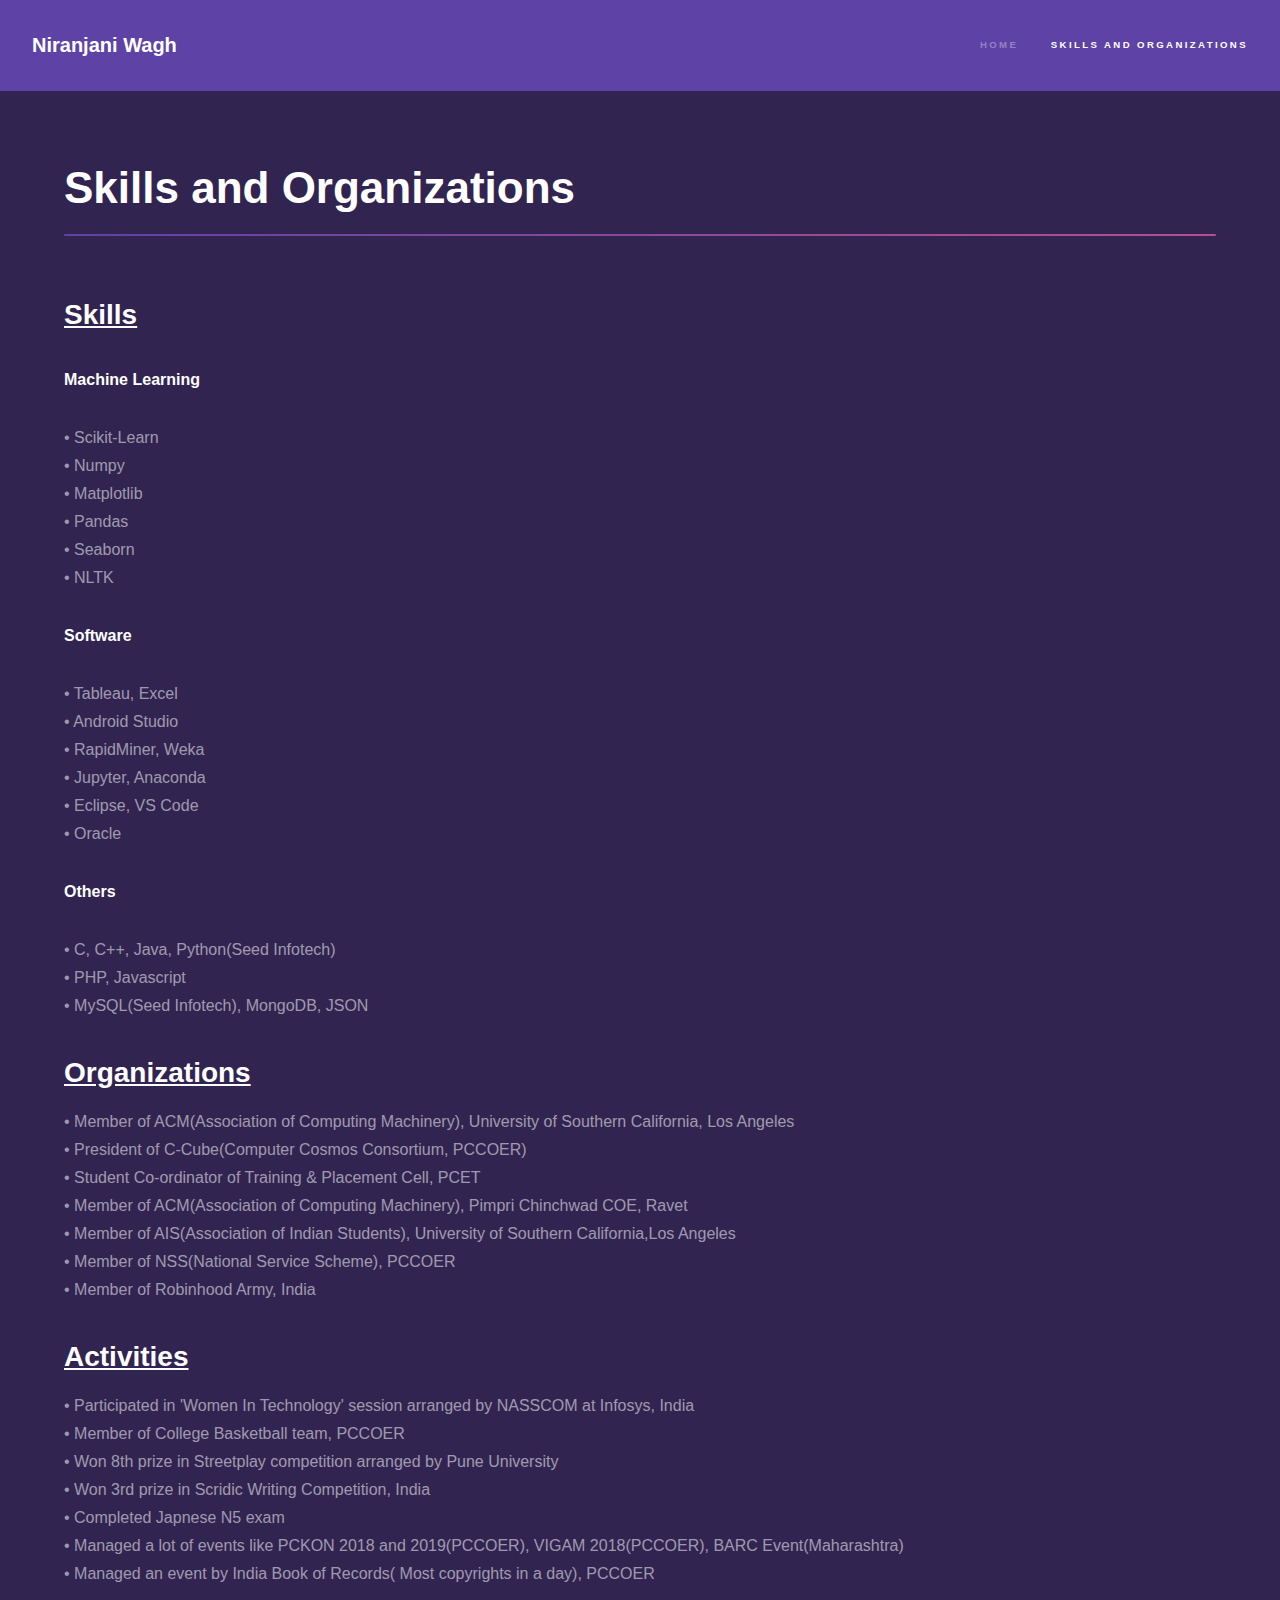
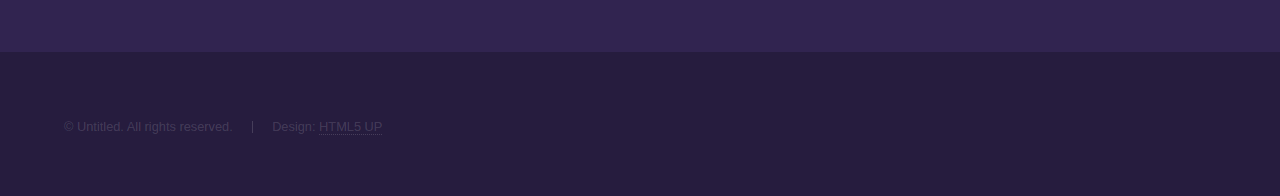
==== elements.html @ 636192ad "Add files via upload" ====
<!DOCTYPE HTML>
<!--
	Hyperspace by HTML5 UP
	html5up.net | @ajlkn
	Free for personal and commercial use under the CCA 3.0 license (html5up.net/license)
-->
<html>
	<head>
		<title>Elements - Hyperspace by HTML5 UP</title>
		<meta charset="utf-8" />
		<meta name="viewport" content="width=device-width, initial-scale=1, user-scalable=no" />
		<link rel="stylesheet" href="assets/css/main.css" />
		<noscript><link rel="stylesheet" href="assets/css/noscript.css" /></noscript>
	</head>
	<body class="is-preload">

		<!-- Header -->
			<header id="header">
				<a href="index.html" class="title">Niranjani Wagh</a>
				<nav>
					<ul>
						<li><a href="index.html">Home</a></li>
						<li><a href="elements.html"  class="active">Skills and Organizations</a></li>
					</ul>
				</nav>
			</header>

		<!-- Wrapper -->
		<div id="wrapper">

			<!-- Main -->
				<section id="main" class="wrapper">
					<div class="inner">
						<h1 class="major">Skills and Organizations</h1>
						<!-- <span class="image fit"><img src="images/DigitalNil.png" alt="" /></span> -->
						<h2><u>Skills</u></h2>
						<p><h4>Machine Learning</h4></p>
						<p>•	Scikit-Learn<br>
							•	Numpy<br>
							•	Matplotlib<br>
							•	Pandas<br>
							•	Seaborn<br>
							•	NLTK
							</p>
						<p><h4>Software</h4></p>
						<p>•	Tableau, Excel<br>
							•	Android Studio<br>
							•	RapidMiner, Weka<br>
							•	Jupyter, Anaconda<br>
							•	Eclipse, VS Code<br>
							•	Oracle
							</p>
						<p><h4>Others</h4></p>
						<p>•	C, C++, Java, Python(Seed Infotech)<br>
							•	PHP, Javascript<br>
							•	MySQL(Seed Infotech), MongoDB, JSON
							</p>
						<h2><u>Organizations</u></h2>
						<p>•	Member of ACM(Association of Computing Machinery), University of Southern California, Los Angeles<br>
							•	President of C-Cube(Computer Cosmos Consortium, PCCOER)<br>
							•	Student Co-ordinator of Training & Placement Cell, PCET<br>
							•	Member of ACM(Association of Computing Machinery), Pimpri Chinchwad COE, Ravet<br>
							•	Member of AIS(Association of Indian Students), University of Southern California,Los Angeles<br>
							•	Member of NSS(National Service Scheme), PCCOER<br>
							•	Member of Robinhood Army, India

						</p>
						<h2><u>Activities</u></h2>
						<p>•	Participated in 'Women In Technology' session arranged by NASSCOM at Infosys, India<br>
							•	Member of College Basketball team, PCCOER<br>
							•	Won 8th prize in Streetplay competition arranged by Pune University<br>
							•	Won 3rd prize in Scridic Writing Competition, India<br>
							•	Completed Japnese N5 exam<br>
							•	Managed a lot of events like PCKON 2018 and 2019(PCCOER), VIGAM 2018(PCCOER), BARC Event(Maharashtra)<br>
							•	Managed an event by India Book of Records( Most copyrights in a day), PCCOER
						</p>

					</div>
				</section>

		</div>

	<!-- Footer -->
		<footer id="footer" class="wrapper alt">
			<div class="inner">
				<ul class="menu">
					<li>&copy; Untitled. All rights reserved.</li><li>Design: <a href="http://html5up.net">HTML5 UP</a></li>
				</ul>
			</div>
		</footer>

	<!-- Scripts -->
		<script src="assets/js/jquery.min.js"></script>
		<script src="assets/js/jquery.scrollex.min.js"></script>
		<script src="assets/js/jquery.scrolly.min.js"></script>
		<script src="assets/js/browser.min.js"></script>
		<script src="assets/js/breakpoints.min.js"></script>
		<script src="assets/js/util.js"></script>
		<script src="assets/js/main.js"></script>

</body>
</html>
---- assets/css/main.css ----
@import url(fontawesome-all.min.css);

/*
	Hyperspace by HTML5 UP
	html5up.net | @ajlkn
	Free for personal and commercial use under the CCA 3.0 license (html5up.net/license)
*/

html, body, div, span, applet, object,
iframe, h1, h2, h3, h4, h5, h6, p, blockquote,
pre, a, abbr, acronym, address, big, cite,
code, del, dfn, em, img, ins, kbd, q, s, samp,
small, strike, strong, sub, sup, tt, var, b,
u, i, center, dl, dt, dd, ol, ul, li, fieldset,
form, label, legend, table, caption, tbody,
tfoot, thead, tr, th, td, article, aside,
canvas, details, embed, figure, figcaption,
footer, header, hgroup, menu, nav, output, ruby,
section, summary, time, mark, audio, video {
	margin: 0;
	padding: 0;
	border: 0;
	font-size: 100%;
	font: inherit;
	vertical-align: baseline;}

article, aside, details, figcaption, figure,
footer, header, hgroup, menu, nav, section {
	display: block;}

body {
	line-height: 1;
}

ol, ul {
	list-style: none;
}

blockquote, q {
	quotes: none;
}

	blockquote:before, blockquote:after, q:before, q:after {
		content: '';
		content: none;
	}

table {
	border-collapse: collapse;
	border-spacing: 0;
}

body {
	-webkit-text-size-adjust: none;
}

mark {
	background-color: transparent;
	color: inherit;
}

input::-moz-focus-inner {
	border: 0;
	padding: 0;
}

input, select, textarea {
	-moz-appearance: none;
	-webkit-appearance: none;
	-ms-appearance: none;
	appearance: none;
}

/* Basic */

	@-ms-viewport {
		width: device-width;
	}

	body {
		-ms-overflow-style: scrollbar;
	}

	@media screen and (max-width: 480px) {

		html, body {
			min-width: 320px;
		}

	}

	html {
		box-sizing: border-box;
	}

	*, *:before, *:after {
		box-sizing: inherit;
	}

	body {
		background: #312450;
	}

		body.is-preload *, body.is-preload *:before, body.is-preload *:after {
			-moz-animation: none !important;
			-webkit-animation: none !important;
			-ms-animation: none !important;
			animation: none !important;
			-moz-transition: none !important;
			-webkit-transition: none !important;
			-ms-transition: none !important;
			transition: none !important;
		}

/* Type */

	body, input, select, textarea {
		color: rgba(255, 255, 255, 0.55);
		font-family: Arial, Helvetica, sans-serif;
		font-size: 16.5pt;
		font-weight: normal;
		line-height: 1.75;
	}

		@media screen and (max-width: 1680px) {

			body, input, select, textarea {
				font-size: 13pt;
			}

		}

		@media screen and (max-width: 1280px) {

			body, input, select, textarea {
				font-size: 12pt;
			}

		}

		@media screen and (max-width: 360px) {

			body, input, select, textarea {
				font-size: 11pt;
			}

		}

	a {
		-moz-transition: color 0.2s ease, border-bottom-color 0.2s ease;
		-webkit-transition: color 0.2s ease, border-bottom-color 0.2s ease;
		-ms-transition: color 0.2s ease, border-bottom-color 0.2s ease;
		transition: color 0.2s ease, border-bottom-color 0.2s ease;
		border-bottom: dotted 1px rgba(255, 255, 255, 0.35);
		color: inherit;
		text-decoration: none;
	}

		a:hover {
			border-bottom-color: transparent;
			color: #ffffff;
		}

	strong, b {
		color: #ffffff;
		font-weight: bold;
	}

	em, i {
		font-style: italic;
	}

	p {
		margin: 0 0 2em 0;
	}

	h1, h2, h3, h4, h5, h6 {
		color: #ffffff;
		font-weight: bold;
		line-height: 1.5;
		margin: 0 0 0.5em 0;
	}

		h1 a, h2 a, h3 a, h4 a, h5 a, h6 a {
			color: inherit;
			text-decoration: none;
		}

	h1 {
		font-size: 2.75em;
	}

		h1.major {
			margin: 0 0 1.3em 0;
			position: relative;
			padding-bottom: 0.35em;
		}

			h1.major:after {
				background-image: -moz-linear-gradient(to right, #5e42a6, #b74e91);
				background-image: -webkit-linear-gradient(to right, #5e42a6, #b74e91);
				background-image: -ms-linear-gradient(to right, #5e42a6, #b74e91);
				background-image: linear-gradient(to right, #5e42a6, #b74e91);
				-moz-transition: max-width 0.2s ease;
				-webkit-transition: max-width 0.2s ease;
				-ms-transition: max-width 0.2s ease;
				transition: max-width 0.2s ease;
				border-radius: 0.2em;
				bottom: 0;
				content: '';
				height: 0.05em;
				position: absolute;
				right: 0;
				width: 100%;
			}

	h2 {
		font-size: 1.75em;
	}

	h3 {
		font-size: 1.1em;
	}

	h4 {
		font-size: 1em;
	}

	h5 {
		font-size: 0.8em;
	}

	h6 {
		font-size: 0.6em;
	}

	@media screen and (max-width: 736px) {

		h1 {
			font-size: 2em;
		}

		h2 {
			font-size: 1.25em;
		}

		h3 {
			font-size: 1em;
		}

		h4 {
			font-size: 0.8em;
		}

		h5 {
			font-size: 0.6em;
		}

		h6 {
			font-size: 0.6em;
		}

	}

	sub {
		font-size: 0.8em;
		position: relative;
		top: 0.5em;
	}

	sup {
		font-size: 0.8em;
		position: relative;
		top: -0.5em;
	}

	blockquote {
		border-left: solid 4px rgba(255, 255, 255, 0.15);
		font-style: italic;
		margin: 0 0 2em 0;
		padding: 0.5em 0 0.5em 2em;
	}

	code {
		background: rgba(255, 255, 255, 0.05);
		border-radius: 0.25em;
		border: solid 1px rgba(255, 255, 255, 0.15);
		font-family: "Courier New", monospace;
		font-size: 0.9em;
		margin: 0 0.25em;
		padding: 0.25em 0.65em;
	}

	pre {
		-webkit-overflow-scrolling: touch;
		font-family: "Courier New", monospace;
		font-size: 0.9em;
		margin: 0 0 2em 0;
	}

		pre code {
			display: block;
			line-height: 1.75em;
			padding: 1em 1.5em;
			overflow-x: auto;
		}

	hr {
		border: 0;
		border-bottom: solid 1px rgba(255, 255, 255, 0.15);
		margin: 2em 0;
	}

		hr.major {
			margin: 3em 0;
		}

	.align-left {
		text-align: left;
	}

	.align-center {
		text-align: center;
	}

	.align-right {
		text-align: right;
	}

/* Row */

	.row {
		display: flex;
		flex-wrap: wrap;
		box-sizing: border-box;
		align-items: stretch;
	}

		.row > * {
			box-sizing: border-box;
		}

		.row.gtr-uniform > * > :last-child {
			margin-bottom: 0;
		}

		.row.aln-left {
			justify-content: flex-start;
		}

		.row.aln-center {
			justify-content: center;
		}

		.row.aln-right {
			justify-content: flex-end;
		}

		.row.aln-top {
			align-items: flex-start;
		}

		.row.aln-middle {
			align-items: center;
		}

		.row.aln-bottom {
			align-items: flex-end;
		}

		.row > .imp {
			order: -1;
		}

		.row > .col-1 {
			width: 8.33333%;
		}

		.row > .off-1 {
			margin-left: 8.33333%;
		}

		.row > .col-2 {
			width: 16.66667%;
		}

		.row > .off-2 {
			margin-left: 16.66667%;
		}

		.row > .col-3 {
			width: 25%;
		}

		.row > .off-3 {
			margin-left: 25%;
		}

		.row > .col-4 {
			width: 33.33333%;
		}

		.row > .off-4 {
			margin-left: 33.33333%;
		}

		.row > .col-5 {
			width: 41.66667%;
		}

		.row > .off-5 {
			margin-left: 41.66667%;
		}

		.row > .col-6 {
			width: 50%;
		}

		.row > .off-6 {
			margin-left: 50%;
		}

		.row > .col-7 {
			width: 58.33333%;
		}

		.row > .off-7 {
			margin-left: 58.33333%;
		}

		.row > .col-8 {
			width: 66.66667%;
		}

		.row > .off-8 {
			margin-left: 66.66667%;
		}

		.row > .col-9 {
			width: 75%;
		}

		.row > .off-9 {
			margin-left: 75%;
		}

		.row > .col-10 {
			width: 83.33333%;
		}

		.row > .off-10 {
			margin-left: 83.33333%;
		}

		.row > .col-11 {
			width: 91.66667%;
		}

		.row > .off-11 {
			margin-left: 91.66667%;
		}

		.row > .col-12 {
			width: 100%;
		}

		.row > .off-12 {
			margin-left: 100%;
		}

		.row.gtr-0 {
			margin-top: 0;
			margin-left: 0em;
		}

			.row.gtr-0 > * {
				padding: 0 0 0 0em;
			}

			.row.gtr-0.gtr-uniform {
				margin-top: 0em;
			}

				.row.gtr-0.gtr-uniform > * {
					padding-top: 0em;
				}

		.row.gtr-25 {
			margin-top: 0;
			margin-left: -0.375em;
		}

			.row.gtr-25 > * {
				padding: 0 0 0 0.375em;
			}

			.row.gtr-25.gtr-uniform {
				margin-top: -0.375em;
			}

				.row.gtr-25.gtr-uniform > * {
					padding-top: 0.375em;
				}

		.row.gtr-50 {
			margin-top: 0;
			margin-left: -0.75em;
		}

			.row.gtr-50 > * {
				padding: 0 0 0 0.75em;
			}

			.row.gtr-50.gtr-uniform {
				margin-top: -0.75em;
			}

				.row.gtr-50.gtr-uniform > * {
					padding-top: 0.75em;
				}

		.row {
			margin-top: 0;
			margin-left: -1.5em;
		}

			.row > * {
				padding: 0 0 0 1.5em;
			}

			.row.gtr-uniform {
				margin-top: -1.5em;
			}

				.row.gtr-uniform > * {
					padding-top: 1.5em;
				}

		.row.gtr-150 {
			margin-top: 0;
			margin-left: -2.25em;
		}

			.row.gtr-150 > * {
				padding: 0 0 0 2.25em;
			}

			.row.gtr-150.gtr-uniform {
				margin-top: -2.25em;
			}

				.row.gtr-150.gtr-uniform > * {
					padding-top: 2.25em;
				}

		.row.gtr-200 {
			margin-top: 0;
			margin-left: -3em;
		}

			.row.gtr-200 > * {
				padding: 0 0 0 3em;
			}

			.row.gtr-200.gtr-uniform {
				margin-top: -3em;
			}

				.row.gtr-200.gtr-uniform > * {
					padding-top: 3em;
				}

		@media screen and (max-width: 1680px) {

			.row {
				display: flex;
				flex-wrap: wrap;
				box-sizing: border-box;
				align-items: stretch;
			}

				.row > * {
					box-sizing: border-box;
				}

				.row.gtr-uniform > * > :last-child {
					margin-bottom: 0;
				}

				.row.aln-left {
					justify-content: flex-start;
				}

				.row.aln-center {
					justify-content: center;
				}

				.row.aln-right {
					justify-content: flex-end;
				}

				.row.aln-top {
					align-items: flex-start;
				}

				.row.aln-middle {
					align-items: center;
				}

				.row.aln-bottom {
					align-items: flex-end;
				}

				.row > .imp-xlarge {
					order: -1;
				}

				.row > .col-1-xlarge {
					width: 8.33333%;
				}

				.row > .off-1-xlarge {
					margin-left: 8.33333%;
				}

				.row > .col-2-xlarge {
					width: 16.66667%;
				}

				.row > .off-2-xlarge {
					margin-left: 16.66667%;
				}

				.row > .col-3-xlarge {
					width: 25%;
				}

				.row > .off-3-xlarge {
					margin-left: 25%;
				}

				.row > .col-4-xlarge {
					width: 33.33333%;
				}

				.row > .off-4-xlarge {
					margin-left: 33.33333%;
				}

				.row > .col-5-xlarge {
					width: 41.66667%;
				}

				.row > .off-5-xlarge {
					margin-left: 41.66667%;
				}

				.row > .col-6-xlarge {
					width: 50%;
				}

				.row > .off-6-xlarge {
					margin-left: 50%;
				}

				.row > .col-7-xlarge {
					width: 58.33333%;
				}

				.row > .off-7-xlarge {
					margin-left: 58.33333%;
				}

				.row > .col-8-xlarge {
					width: 66.66667%;
				}

				.row > .off-8-xlarge {
					margin-left: 66.66667%;
				}

				.row > .col-9-xlarge {
					width: 75%;
				}

				.row > .off-9-xlarge {
					margin-left: 75%;
				}

				.row > .col-10-xlarge {
					width: 83.33333%;
				}

				.row > .off-10-xlarge {
					margin-left: 83.33333%;
				}

				.row > .col-11-xlarge {
					width: 91.66667%;
				}

				.row > .off-11-xlarge {
					margin-left: 91.66667%;
				}

				.row > .col-12-xlarge {
					width: 100%;
				}

				.row > .off-12-xlarge {
					margin-left: 100%;
				}

				.row.gtr-0 {
					margin-top: 0;
					margin-left: 0em;
				}

					.row.gtr-0 > * {
						padding: 0 0 0 0em;
					}

					.row.gtr-0.gtr-uniform {
						margin-top: 0em;
					}

						.row.gtr-0.gtr-uniform > * {
							padding-top: 0em;
						}

				.row.gtr-25 {
					margin-top: 0;
					margin-left: -0.375em;
				}

					.row.gtr-25 > * {
						padding: 0 0 0 0.375em;
					}

					.row.gtr-25.gtr-uniform {
						margin-top: -0.375em;
					}

						.row.gtr-25.gtr-uniform > * {
							padding-top: 0.375em;
						}

				.row.gtr-50 {
					margin-top: 0;
					margin-left: -0.75em;
				}

					.row.gtr-50 > * {
						padding: 0 0 0 0.75em;
					}

					.row.gtr-50.gtr-uniform {
						margin-top: -0.75em;
					}

						.row.gtr-50.gtr-uniform > * {
							padding-top: 0.75em;
						}

				.row {
					margin-top: 0;
					margin-left: -1.5em;
				}

					.row > * {
						padding: 0 0 0 1.5em;
					}

					.row.gtr-uniform {
						margin-top: -1.5em;
					}

						.row.gtr-uniform > * {
							padding-top: 1.5em;
						}

				.row.gtr-150 {
					margin-top: 0;
					margin-left: -2.25em;
				}

					.row.gtr-150 > * {
						padding: 0 0 0 2.25em;
					}

					.row.gtr-150.gtr-uniform {
						margin-top: -2.25em;
					}

						.row.gtr-150.gtr-uniform > * {
							padding-top: 2.25em;
						}

				.row.gtr-200 {
					margin-top: 0;
					margin-left: -3em;
				}

					.row.gtr-200 > * {
						padding: 0 0 0 3em;
					}

					.row.gtr-200.gtr-uniform {
						margin-top: -3em;
					}

						.row.gtr-200.gtr-uniform > * {
							padding-top: 3em;
						}

		}

		@media screen and (max-width: 1280px) {

			.row {
				display: flex;
				flex-wrap: wrap;
				box-sizing: border-box;
				align-items: stretch;
			}

				.row > * {
					box-sizing: border-box;
				}

				.row.gtr-uniform > * > :last-child {
					margin-bottom: 0;
				}

				.row.aln-left {
					justify-content: flex-start;
				}

				.row.aln-center {
					justify-content: center;
				}

				.row.aln-right {
					justify-content: flex-end;
				}

				.row.aln-top {
					align-items: flex-start;
				}

				.row.aln-middle {
					align-items: center;
				}

				.row.aln-bottom {
					align-items: flex-end;
				}

				.row > .imp-large {
					order: -1;
				}

				.row > .col-1-large {
					width: 8.33333%;
				}

				.row > .off-1-large {
					margin-left: 8.33333%;
				}

				.row > .col-2-large {
					width: 16.66667%;
				}

				.row > .off-2-large {
					margin-left: 16.66667%;
				}

				.row > .col-3-large {
					width: 25%;
				}

				.row > .off-3-large {
					margin-left: 25%;
				}

				.row > .col-4-large {
					width: 33.33333%;
				}

				.row > .off-4-large {
					margin-left: 33.33333%;
				}

				.row > .col-5-large {
					width: 41.66667%;
				}

				.row > .off-5-large {
					margin-left: 41.66667%;
				}

				.row > .col-6-large {
					width: 50%;
				}

				.row > .off-6-large {
					margin-left: 50%;
				}

				.row > .col-7-large {
					width: 58.33333%;
				}

				.row > .off-7-large {
					margin-left: 58.33333%;
				}

				.row > .col-8-large {
					width: 66.66667%;
				}

				.row > .off-8-large {
					margin-left: 66.66667%;
				}

				.row > .col-9-large {
					width: 75%;
				}

				.row > .off-9-large {
					margin-left: 75%;
				}

				.row > .col-10-large {
					width: 83.33333%;
				}

				.row > .off-10-large {
					margin-left: 83.33333%;
				}

				.row > .col-11-large {
					width: 91.66667%;
				}

				.row > .off-11-large {
					margin-left: 91.66667%;
				}

				.row > .col-12-large {
					width: 100%;
				}

				.row > .off-12-large {
					margin-left: 100%;
				}

				.row.gtr-0 {
					margin-top: 0;
					margin-left: 0em;
				}

					.row.gtr-0 > * {
						padding: 0 0 0 0em;
					}

					.row.gtr-0.gtr-uniform {
						margin-top: 0em;
					}

						.row.gtr-0.gtr-uniform > * {
							padding-top: 0em;
						}

				.row.gtr-25 {
					margin-top: 0;
					margin-left: -0.375em;
				}

					.row.gtr-25 > * {
						padding: 0 0 0 0.375em;
					}

					.row.gtr-25.gtr-uniform {
						margin-top: -0.375em;
					}

						.row.gtr-25.gtr-uniform > * {
							padding-top: 0.375em;
						}

				.row.gtr-50 {
					margin-top: 0;
					margin-left: -0.75em;
				}

					.row.gtr-50 > * {
						padding: 0 0 0 0.75em;
					}

					.row.gtr-50.gtr-uniform {
						margin-top: -0.75em;
					}

						.row.gtr-50.gtr-uniform > * {
							padding-top: 0.75em;
						}

				.row {
					margin-top: 0;
					margin-left: -1.5em;
				}

					.row > * {
						padding: 0 0 0 1.5em;
					}

					.row.gtr-uniform {
						margin-top: -1.5em;
					}

						.row.gtr-uniform > * {
							padding-top: 1.5em;
						}

				.row.gtr-150 {
					margin-top: 0;
					margin-left: -2.25em;
				}

					.row.gtr-150 > * {
						padding: 0 0 0 2.25em;
					}

					.row.gtr-150.gtr-uniform {
						margin-top: -2.25em;
					}

						.row.gtr-150.gtr-uniform > * {
							padding-top: 2.25em;
						}

				.row.gtr-200 {
					margin-top: 0;
					margin-left: -3em;
				}

					.row.gtr-200 > * {
						padding: 0 0 0 3em;
					}

					.row.gtr-200.gtr-uniform {
						margin-top: -3em;
					}

						.row.gtr-200.gtr-uniform > * {
							padding-top: 3em;
						}

		}

		@media screen and (max-width: 980px) {

			.row {
				display: flex;
				flex-wrap: wrap;
				box-sizing: border-box;
				align-items: stretch;
			}

				.row > * {
					box-sizing: border-box;
				}

				.row.gtr-uniform > * > :last-child {
					margin-bottom: 0;
				}

				.row.aln-left {
					justify-content: flex-start;
				}

				.row.aln-center {
					justify-content: center;
				}

				.row.aln-right {
					justify-content: flex-end;
				}

				.row.aln-top {
					align-items: flex-start;
				}

				.row.aln-middle {
					align-items: center;
				}

				.row.aln-bottom {
					align-items: flex-end;
				}

				.row > .imp-medium {
					order: -1;
				}

				.row > .col-1-medium {
					width: 8.33333%;
				}

				.row > .off-1-medium {
					margin-left: 8.33333%;
				}

				.row > .col-2-medium {
					width: 16.66667%;
				}

				.row > .off-2-medium {
					margin-left: 16.66667%;
				}

				.row > .col-3-medium {
					width: 25%;
				}

				.row > .off-3-medium {
					margin-left: 25%;
				}

				.row > .col-4-medium {
					width: 33.33333%;
				}

				.row > .off-4-medium {
					margin-left: 33.33333%;
				}

				.row > .col-5-medium {
					width: 41.66667%;
				}

				.row > .off-5-medium {
					margin-left: 41.66667%;
				}

				.row > .col-6-medium {
					width: 50%;
				}

				.row > .off-6-medium {
					margin-left: 50%;
				}

				.row > .col-7-medium {
					width: 58.33333%;
				}

				.row > .off-7-medium {
					margin-left: 58.33333%;
				}

				.row > .col-8-medium {
					width: 66.66667%;
				}

				.row > .off-8-medium {
					margin-left: 66.66667%;
				}

				.row > .col-9-medium {
					width: 75%;
				}

				.row > .off-9-medium {
					margin-left: 75%;
				}

				.row > .col-10-medium {
					width: 83.33333%;
				}

				.row > .off-10-medium {
					margin-left: 83.33333%;
				}

				.row > .col-11-medium {
					width: 91.66667%;
				}

				.row > .off-11-medium {
					margin-left: 91.66667%;
				}

				.row > .col-12-medium {
					width: 100%;
				}

				.row > .off-12-medium {
					margin-left: 100%;
				}

				.row.gtr-0 {
					margin-top: 0;
					margin-left: 0em;
				}

					.row.gtr-0 > * {
						padding: 0 0 0 0em;
					}

					.row.gtr-0.gtr-uniform {
						margin-top: 0em;
					}

						.row.gtr-0.gtr-uniform > * {
							padding-top: 0em;
						}

				.row.gtr-25 {
					margin-top: 0;
					margin-left: -0.375em;
				}

					.row.gtr-25 > * {
						padding: 0 0 0 0.375em;
					}

					.row.gtr-25.gtr-uniform {
						margin-top: -0.375em;
					}

						.row.gtr-25.gtr-uniform > * {
							padding-top: 0.375em;
						}

				.row.gtr-50 {
					margin-top: 0;
					margin-left: -0.75em;
				}

					.row.gtr-50 > * {
						padding: 0 0 0 0.75em;
					}

					.row.gtr-50.gtr-uniform {
						margin-top: -0.75em;
					}

						.row.gtr-50.gtr-uniform > * {
							padding-top: 0.75em;
						}

				.row {
					margin-top: 0;
					margin-left: -1.5em;
				}

					.row > * {
						padding: 0 0 0 1.5em;
					}

					.row.gtr-uniform {
						margin-top: -1.5em;
					}

						.row.gtr-uniform > * {
							padding-top: 1.5em;
						}

				.row.gtr-150 {
					margin-top: 0;
					margin-left: -2.25em;
				}

					.row.gtr-150 > * {
						padding: 0 0 0 2.25em;
					}

					.row.gtr-150.gtr-uniform {
						margin-top: -2.25em;
					}

						.row.gtr-150.gtr-uniform > * {
							padding-top: 2.25em;
						}

				.row.gtr-200 {
					margin-top: 0;
					margin-left: -3em;
				}

					.row.gtr-200 > * {
						padding: 0 0 0 3em;
					}

					.row.gtr-200.gtr-uniform {
						margin-top: -3em;
					}

						.row.gtr-200.gtr-uniform > * {
							padding-top: 3em;
						}

		}

		@media screen and (max-width: 736px) {

			.row {
				display: flex;
				flex-wrap: wrap;
				box-sizing: border-box;
				align-items: stretch;
			}

				.row > * {
					box-sizing: border-box;
				}

				.row.gtr-uniform > * > :last-child {
					margin-bottom: 0;
				}

				.row.aln-left {
					justify-content: flex-start;
				}

				.row.aln-center {
					justify-content: center;
				}

				.row.aln-right {
					justify-content: flex-end;
				}

				.row.aln-top {
					align-items: flex-start;
				}

				.row.aln-middle {
					align-items: center;
				}

				.row.aln-bottom {
					align-items: flex-end;
				}

				.row > .imp-small {
					order: -1;
				}

				.row > .col-1-small {
					width: 8.33333%;
				}

				.row > .off-1-small {
					margin-left: 8.33333%;
				}

				.row > .col-2-small {
					width: 16.66667%;
				}

				.row > .off-2-small {
					margin-left: 16.66667%;
				}

				.row > .col-3-small {
					width: 25%;
				}

				.row > .off-3-small {
					margin-left: 25%;
				}

				.row > .col-4-small {
					width: 33.33333%;
				}

				.row > .off-4-small {
					margin-left: 33.33333%;
				}

				.row > .col-5-small {
					width: 41.66667%;
				}

				.row > .off-5-small {
					margin-left: 41.66667%;
				}

				.row > .col-6-small {
					width: 50%;
				}

				.row > .off-6-small {
					margin-left: 50%;
				}

				.row > .col-7-small {
					width: 58.33333%;
				}

				.row > .off-7-small {
					margin-left: 58.33333%;
				}

				.row > .col-8-small {
					width: 66.66667%;
				}

				.row > .off-8-small {
					margin-left: 66.66667%;
				}

				.row > .col-9-small {
					width: 75%;
				}

				.row > .off-9-small {
					margin-left: 75%;
				}

				.row > .col-10-small {
					width: 83.33333%;
				}

				.row > .off-10-small {
					margin-left: 83.33333%;
				}

				.row > .col-11-small {
					width: 91.66667%;
				}

				.row > .off-11-small {
					margin-left: 91.66667%;
				}

				.row > .col-12-small {
					width: 100%;
				}

				.row > .off-12-small {
					margin-left: 100%;
				}

				.row.gtr-0 {
					margin-top: 0;
					margin-left: 0em;
				}

					.row.gtr-0 > * {
						padding: 0 0 0 0em;
					}

					.row.gtr-0.gtr-uniform {
						margin-top: 0em;
					}

						.row.gtr-0.gtr-uniform > * {
							padding-top: 0em;
						}

				.row.gtr-25 {
					margin-top: 0;
					margin-left: -0.375em;
				}

					.row.gtr-25 > * {
						padding: 0 0 0 0.375em;
					}

					.row.gtr-25.gtr-uniform {
						margin-top: -0.375em;
					}

						.row.gtr-25.gtr-uniform > * {
							padding-top: 0.375em;
						}

				.row.gtr-50 {
					margin-top: 0;
					margin-left: -0.75em;
				}

					.row.gtr-50 > * {
						padding: 0 0 0 0.75em;
					}

					.row.gtr-50.gtr-uniform {
						margin-top: -0.75em;
					}

						.row.gtr-50.gtr-uniform > * {
							padding-top: 0.75em;
						}

				.row {
					margin-top: 0;
					margin-left: -1.5em;
				}

					.row > * {
						padding: 0 0 0 1.5em;
					}

					.row.gtr-uniform {
						margin-top: -1.5em;
					}

						.row.gtr-uniform > * {
							padding-top: 1.5em;
						}

				.row.gtr-150 {
					margin-top: 0;
					margin-left: -2.25em;
				}

					.row.gtr-150 > * {
						padding: 0 0 0 2.25em;
					}

					.row.gtr-150.gtr-uniform {
						margin-top: -2.25em;
					}

						.row.gtr-150.gtr-uniform > * {
							padding-top: 2.25em;
						}

				.row.gtr-200 {
					margin-top: 0;
					margin-left: -3em;
				}

					.row.gtr-200 > * {
						padding: 0 0 0 3em;
					}

					.row.gtr-200.gtr-uniform {
						margin-top: -3em;
					}

						.row.gtr-200.gtr-uniform > * {
							padding-top: 3em;
						}

		}

		@media screen and (max-width: 480px) {

			.row {
				display: flex;
				flex-wrap: wrap;
				box-sizing: border-box;
				align-items: stretch;
			}

				.row > * {
					box-sizing: border-box;
				}

				.row.gtr-uniform > * > :last-child {
					margin-bottom: 0;
				}

				.row.aln-left {
					justify-content: flex-start;
				}

				.row.aln-center {
					justify-content: center;
				}

				.row.aln-right {
					justify-content: flex-end;
				}

				.row.aln-top {
					align-items: flex-start;
				}

				.row.aln-middle {
					align-items: center;
				}

				.row.aln-bottom {
					align-items: flex-end;
				}

				.row > .imp-xsmall {
					order: -1;
				}

				.row > .col-1-xsmall {
					width: 8.33333%;
				}

				.row > .off-1-xsmall {
					margin-left: 8.33333%;
				}

				.row > .col-2-xsmall {
					width: 16.66667%;
				}

				.row > .off-2-xsmall {
					margin-left: 16.66667%;
				}

				.row > .col-3-xsmall {
					width: 25%;
				}

				.row > .off-3-xsmall {
					margin-left: 25%;
				}

				.row > .col-4-xsmall {
					width: 33.33333%;
				}

				.row > .off-4-xsmall {
					margin-left: 33.33333%;
				}

				.row > .col-5-xsmall {
					width: 41.66667%;
				}

				.row > .off-5-xsmall {
					margin-left: 41.66667%;
				}

				.row > .col-6-xsmall {
					width: 50%;
				}

				.row > .off-6-xsmall {
					margin-left: 50%;
				}

				.row > .col-7-xsmall {
					width: 58.33333%;
				}

				.row > .off-7-xsmall {
					margin-left: 58.33333%;
				}

				.row > .col-8-xsmall {
					width: 66.66667%;
				}

				.row > .off-8-xsmall {
					margin-left: 66.66667%;
				}

				.row > .col-9-xsmall {
					width: 75%;
				}

				.row > .off-9-xsmall {
					margin-left: 75%;
				}

				.row > .col-10-xsmall {
					width: 83.33333%;
				}

				.row > .off-10-xsmall {
					margin-left: 83.33333%;
				}

				.row > .col-11-xsmall {
					width: 91.66667%;
				}

				.row > .off-11-xsmall {
					margin-left: 91.66667%;
				}

				.row > .col-12-xsmall {
					width: 100%;
				}

				.row > .off-12-xsmall {
					margin-left: 100%;
				}

				.row.gtr-0 {
					margin-top: 0;
					margin-left: 0em;
				}

					.row.gtr-0 > * {
						padding: 0 0 0 0em;
					}

					.row.gtr-0.gtr-uniform {
						margin-top: 0em;
					}

						.row.gtr-0.gtr-uniform > * {
							padding-top: 0em;
						}

				.row.gtr-25 {
					margin-top: 0;
					margin-left: -0.375em;
				}

					.row.gtr-25 > * {
						padding: 0 0 0 0.375em;
					}

					.row.gtr-25.gtr-uniform {
						margin-top: -0.375em;
					}

						.row.gtr-25.gtr-uniform > * {
							padding-top: 0.375em;
						}

				.row.gtr-50 {
					margin-top: 0;
					margin-left: -0.75em;
				}

					.row.gtr-50 > * {
						padding: 0 0 0 0.75em;
					}

					.row.gtr-50.gtr-uniform {
						margin-top: -0.75em;
					}

						.row.gtr-50.gtr-uniform > * {
							padding-top: 0.75em;
						}

				.row {
					margin-top: 0;
					margin-left: -1.5em;
				}

					.row > * {
						padding: 0 0 0 1.5em;
					}

					.row.gtr-uniform {
						margin-top: -1.5em;
					}

						.row.gtr-uniform > * {
							padding-top: 1.5em;
						}

				.row.gtr-150 {
					margin-top: 0;
					margin-left: -2.25em;
				}

					.row.gtr-150 > * {
						padding: 0 0 0 2.25em;
					}

					.row.gtr-150.gtr-uniform {
						margin-top: -2.25em;
					}

						.row.gtr-150.gtr-uniform > * {
							padding-top: 2.25em;
						}

				.row.gtr-200 {
					margin-top: 0;
					margin-left: -3em;
				}

					.row.gtr-200 > * {
						padding: 0 0 0 3em;
					}

					.row.gtr-200.gtr-uniform {
						margin-top: -3em;
					}

						.row.gtr-200.gtr-uniform > * {
							padding-top: 3em;
						}

		}

/* Box */

	.box {
		border-radius: 0.25em;
		border: solid 1px rgba(255, 255, 255, 0.15);
		margin-bottom: 2em;
		padding: 1.5em;
	}

		.box > :last-child,
		.box > :last-child > :last-child,
		.box > :last-child > :last-child > :last-child {
			margin-bottom: 0;
		}

		.box.alt {
			border: 0;
			border-radius: 0;
			padding: 0;
		}

/* Button */

	input[type="submit"],
	input[type="reset"],
	input[type="button"],
	button,
	.button {
		-moz-appearance: none;
		-webkit-appearance: none;
		-ms-appearance: none;
		appearance: none;
		-moz-transition: border-color 0.2s ease;
		-webkit-transition: border-color 0.2s ease;
		-ms-transition: border-color 0.2s ease;
		transition: border-color 0.2s ease;
		background-color: transparent;
		border: solid 1px !important;
		border-color: rgba(255, 255, 255, 0.15) !important;
		border-radius: 3em;
		color: #ffffff !important;
		cursor: pointer;
		display: inline-block;
		font-size: 0.6em;
		font-weight: bold;
		height: calc(4.75em + 2px);
		letter-spacing: 0.25em;
		line-height: 4.75em;
		outline: 0;
		padding: 0 3.75em;
		position: relative;
		text-align: center;
		text-decoration: none;
		text-transform: uppercase;
		white-space: nowrap;
	}

		input[type="submit"]:after,
		input[type="reset"]:after,
		input[type="button"]:after,
		button:after,
		.button:after {
			-moz-transform: scale(0.25);
			-webkit-transform: scale(0.25);
			-ms-transform: scale(0.25);
			transform: scale(0.25);
			pointer-events: none;
			-moz-transition: opacity 0.2s ease, -moz-transform 0.2s ease;
			-webkit-transition: opacity 0.2s ease, -webkit-transform 0.2s ease;
			-ms-transition: opacity 0.2s ease, -ms-transform 0.2s ease;
			transition: opacity 0.2s ease, transform 0.2s ease;
			background: #ffffff;
			border-radius: 3em;
			content: '';
			height: 100%;
			left: 0;
			opacity: 0;
			position: absolute;
			top: 0;
			width: 100%;
		}

		input[type="submit"].icon:before,
		input[type="reset"].icon:before,
		input[type="button"].icon:before,
		button.icon:before,
		.button.icon:before {
			margin-right: 0.75em;
		}

		input[type="submit"].fit,
		input[type="reset"].fit,
		input[type="button"].fit,
		button.fit,
		.button.fit {
			width: 100%;
		}

		input[type="submit"].small,
		input[type="reset"].small,
		input[type="button"].small,
		button.small,
		.button.small {
			font-size: 0.4em;
		}

		input[type="submit"].large,
		input[type="reset"].large,
		input[type="button"].large,
		button.large,
		.button.large {
			font-size: 0.8em;
		}

		input[type="submit"].primary,
		input[type="reset"].primary,
		input[type="button"].primary,
		button.primary,
		.button.primary {
			background-color: #ffffff;
			color: #312450 !important;
		}

			input[type="submit"].primary:after,
			input[type="reset"].primary:after,
			input[type="button"].primary:after,
			button.primary:after,
			.button.primary:after {
				display: none;
			}

		input[type="submit"].disabled, input[type="submit"]:disabled,
		input[type="reset"].disabled,
		input[type="reset"]:disabled,
		input[type="button"].disabled,
		input[type="button"]:disabled,
		button.disabled,
		button:disabled,
		.button.disabled,
		.button:disabled {
			cursor: default;
			opacity: 0.5;
			pointer-events: none;
		}

		input[type="submit"]:hover,
		input[type="reset"]:hover,
		input[type="button"]:hover,
		button:hover,
		.button:hover {
			border-color: rgba(255, 255, 255, 0.55) !important;
		}

			input[type="submit"]:hover:after,
			input[type="reset"]:hover:after,
			input[type="button"]:hover:after,
			button:hover:after,
			.button:hover:after {
				opacity: 0.05;
				-moz-transform: scale(1);
				-webkit-transform: scale(1);
				-ms-transform: scale(1);
				transform: scale(1);
			}

			input[type="submit"]:hover:active,
			input[type="reset"]:hover:active,
			input[type="button"]:hover:active,
			button:hover:active,
			.button:hover:active {
				border-color: #ffffff !important;
			}

				input[type="submit"]:hover:active:after,
				input[type="reset"]:hover:active:after,
				input[type="button"]:hover:active:after,
				button:hover:active:after,
				.button:hover:active:after {
					opacity: 0.1;
				}

/* Features */

	.features {
		display: -moz-flex;
		display: -webkit-flex;
		display: -ms-flex;
		display: flex;
		-moz-flex-wrap: wrap;
		-webkit-flex-wrap: wrap;
		-ms-flex-wrap: wrap;
		flex-wrap: wrap;
		border-radius: 0.25em;
		border: solid 1px rgba(255, 255, 255, 0.15);
		background: rgba(255, 255, 255, 0.05);
		margin: 0 0 2em 0;
	}

		.features section {
			padding: 3.5em 3em 1em 7em ;
			width: 50%;
			border-top: solid 1px rgba(255, 255, 255, 0.15);
			position: relative;
		}

			.features section:nth-child(-n + 2) {
				border-top-width: 0;
			}

			.features section:nth-child(2n) {
				border-left: solid 1px rgba(255, 255, 255, 0.15);
			}

			.features section .icon {
				-moz-transition: opacity 0.5s ease, -moz-transform 0.5s ease;
				-webkit-transition: opacity 0.5s ease, -webkit-transform 0.5s ease;
				-ms-transition: opacity 0.5s ease, -ms-transform 0.5s ease;
				transition: opacity 0.5s ease, transform 0.5s ease;
				-moz-transition-delay: 1s;
				-webkit-transition-delay: 1s;
				-ms-transition-delay: 1s;
				transition-delay: 1s;
				-moz-transform: scale(1);
				-webkit-transform: scale(1);
				-ms-transform: scale(1);
				transform: scale(1);
				position: absolute;
				left: 3em;
				top: 3em;
				opacity: 1;
			}

			.features section:nth-child(1) .icon {
				-moz-transition-delay: 0.15s;
				-webkit-transition-delay: 0.15s;
				-ms-transition-delay: 0.15s;
				transition-delay: 0.15s;
			}

			.features section:nth-child(2) .icon {
				-moz-transition-delay: 0.3s;
				-webkit-transition-delay: 0.3s;
				-ms-transition-delay: 0.3s;
				transition-delay: 0.3s;
			}

			.features section:nth-child(3) .icon {
				-moz-transition-delay: 0.45s;
				-webkit-transition-delay: 0.45s;
				-ms-transition-delay: 0.45s;
				transition-delay: 0.45s;
			}

			.features section:nth-child(4) .icon {
				-moz-transition-delay: 0.6s;
				-webkit-transition-delay: 0.6s;
				-ms-transition-delay: 0.6s;
				transition-delay: 0.6s;
			}

			.features section:nth-child(5) .icon {
				-moz-transition-delay: 0.75s;
				-webkit-transition-delay: 0.75s;
				-ms-transition-delay: 0.75s;
				transition-delay: 0.75s;
			}

			.features section:nth-child(6) .icon {
				-moz-transition-delay: 0.9s;
				-webkit-transition-delay: 0.9s;
				-ms-transition-delay: 0.9s;
				transition-delay: 0.9s;
			}

			.features section:nth-child(7) .icon {
				-moz-transition-delay: 1.05s;
				-webkit-transition-delay: 1.05s;
				-ms-transition-delay: 1.05s;
				transition-delay: 1.05s;
			}

			.features section:nth-child(8) .icon {
				-moz-transition-delay: 1.2s;
				-webkit-transition-delay: 1.2s;
				-ms-transition-delay: 1.2s;
				transition-delay: 1.2s;
			}

			.features section:nth-child(9) .icon {
				-moz-transition-delay: 1.35s;
				-webkit-transition-delay: 1.35s;
				-ms-transition-delay: 1.35s;
				transition-delay: 1.35s;
			}

			.features section:nth-child(10) .icon {
				-moz-transition-delay: 1.5s;
				-webkit-transition-delay: 1.5s;
				-ms-transition-delay: 1.5s;
				transition-delay: 1.5s;
			}

			.features section:nth-child(11) .icon {
				-moz-transition-delay: 1.65s;
				-webkit-transition-delay: 1.65s;
				-ms-transition-delay: 1.65s;
				transition-delay: 1.65s;
			}

			.features section:nth-child(12) .icon {
				-moz-transition-delay: 1.8s;
				-webkit-transition-delay: 1.8s;
				-ms-transition-delay: 1.8s;
				transition-delay: 1.8s;
			}

			.features section:nth-child(13) .icon {
				-moz-transition-delay: 1.95s;
				-webkit-transition-delay: 1.95s;
				-ms-transition-delay: 1.95s;
				transition-delay: 1.95s;
			}

			.features section:nth-child(14) .icon {
				-moz-transition-delay: 2.1s;
				-webkit-transition-delay: 2.1s;
				-ms-transition-delay: 2.1s;
				transition-delay: 2.1s;
			}

			.features section:nth-child(15) .icon {
				-moz-transition-delay: 2.25s;
				-webkit-transition-delay: 2.25s;
				-ms-transition-delay: 2.25s;
				transition-delay: 2.25s;
			}

			.features section:nth-child(16) .icon {
				-moz-transition-delay: 2.4s;
				-webkit-transition-delay: 2.4s;
				-ms-transition-delay: 2.4s;
				transition-delay: 2.4s;
			}

			.features section:nth-child(17) .icon {
				-moz-transition-delay: 2.55s;
				-webkit-transition-delay: 2.55s;
				-ms-transition-delay: 2.55s;
				transition-delay: 2.55s;
			}

			.features section:nth-child(18) .icon {
				-moz-transition-delay: 2.7s;
				-webkit-transition-delay: 2.7s;
				-ms-transition-delay: 2.7s;
				transition-delay: 2.7s;
			}

			.features section:nth-child(19) .icon {
				-moz-transition-delay: 2.85s;
				-webkit-transition-delay: 2.85s;
				-ms-transition-delay: 2.85s;
				transition-delay: 2.85s;
			}

			.features section:nth-child(20) .icon {
				-moz-transition-delay: 3s;
				-webkit-transition-delay: 3s;
				-ms-transition-delay: 3s;
				transition-delay: 3s;
			}

		.features.inactive section .icon {
			-moz-transform: scale(0.5);
			-webkit-transform: scale(0.5);
			-ms-transform: scale(0.5);
			transform: scale(0.5);
			opacity: 0;
		}

		@media screen and (max-width: 980px) {

			.features {
				display: block;
			}

				.features section {
					border-top-width: 1px !important;
					border-left-width: 0 !important;
					width: 100%;
				}

					.features section:first-child {
						border-top-width: 0 !important;
					}

		}

		@media screen and (max-width: 736px) {

			.features section {
				padding: 2.5em 1.5em 0.1em 5.5em ;
			}

				.features section .icon {
					left: 1.5em;
					top: 2em;
				}

		}

		@media screen and (max-width: 480px) {

			.features section {
				padding: 2em 1.5em 0.1em 1.5em ;
			}

				.features section .icon {
					left: 0;
					position: relative;
					top: 0;
				}

		}

/* Form */

	form {
		margin: 0 0 2em 0;
	}

		form > :last-child {
			margin-bottom: 0;
		}

		form > .fields {
			display: -moz-flex;
			display: -webkit-flex;
			display: -ms-flex;
			display: flex;
			-moz-flex-wrap: wrap;
			-webkit-flex-wrap: wrap;
			-ms-flex-wrap: wrap;
			flex-wrap: wrap;
			width: calc(100% + 3em);
			margin: -1.5em 0 2em -1.5em;
		}

			form > .fields > .field {
				-moz-flex-grow: 0;
				-webkit-flex-grow: 0;
				-ms-flex-grow: 0;
				flex-grow: 0;
				-moz-flex-shrink: 0;
				-webkit-flex-shrink: 0;
				-ms-flex-shrink: 0;
				flex-shrink: 0;
				padding: 1.5em 0 0 1.5em;
				width: calc(100% - 1.5em);
			}

				form > .fields > .field.half {
					width: calc(50% - 0.75em);
				}

				form > .fields > .field.third {
					width: calc(100%/3 - 0.5em);
				}

				form > .fields > .field.quarter {
					width: calc(25% - 0.375em);
				}

		@media screen and (max-width: 480px) {

			form > .fields {
				width: calc(100% + 3em);
				margin: -1.5em 0 2em -1.5em;
			}

				form > .fields > .field {
					padding: 1.5em 0 0 1.5em;
					width: calc(100% - 1.5em);
				}

					form > .fields > .field.half {
						width: calc(100% - 1.5em);
					}

					form > .fields > .field.third {
						width: calc(100% - 1.5em);
					}

					form > .fields > .field.quarter {
						width: calc(100% - 1.5em);
					}

		}

	label {
		color: #ffffff;
		font-weight: bold;
		line-height: 1.5;
		margin: 0 0 0.7em 0;
		display: block;
		font-size: 1.1em;
	}

	input[type="text"],
	input[type="password"],
	input[type="email"],
	input[type="tel"],
	select,
	textarea {
		-moz-appearance: none;
		-webkit-appearance: none;
		-ms-appearance: none;
		appearance: none;
		background: rgba(255, 255, 255, 0.05);
		border-radius: 0.25em;
		border: none;
		border: solid 1px rgba(255, 255, 255, 0.15);
		color: inherit;
		display: block;
		outline: 0;
		padding: 0 1em;
		text-decoration: none;
		width: 100%;
	}

		input[type="text"]:invalid,
		input[type="password"]:invalid,
		input[type="email"]:invalid,
		input[type="tel"]:invalid,
		select:invalid,
		textarea:invalid {
			box-shadow: none;
		}

		input[type="text"]:focus,
		input[type="password"]:focus,
		input[type="email"]:focus,
		input[type="tel"]:focus,
		select:focus,
		textarea:focus {
			border-color: #ffffff;
			box-shadow: 0 0 0 1px #ffffff;
		}

	select {
		background-image: url("data:image/svg+xml;charset=utf8,%3Csvg xmlns='http://www.w3.org/2000/svg' width='40' height='40' preserveAspectRatio='none' viewBox='0 0 40 40'%3E%3Cpath d='M9.4,12.3l10.4,10.4l10.4-10.4c0.2-0.2,0.5-0.4,0.9-0.4c0.3,0,0.6,0.1,0.9,0.4l3.3,3.3c0.2,0.2,0.4,0.5,0.4,0.9 c0,0.4-0.1,0.6-0.4,0.9L20.7,31.9c-0.2,0.2-0.5,0.4-0.9,0.4c-0.3,0-0.6-0.1-0.9-0.4L4.3,17.3c-0.2-0.2-0.4-0.5-0.4-0.9 c0-0.4,0.1-0.6,0.4-0.9l3.3-3.3c0.2-0.2,0.5-0.4,0.9-0.4S9.1,12.1,9.4,12.3z' fill='rgba(255, 255, 255, 0.15)' /%3E%3C/svg%3E");
		background-size: 1.25rem;
		background-repeat: no-repeat;
		background-position: calc(100% - 1rem) center;
		height: 2.75em;
		padding-right: 2.75em;
		text-overflow: ellipsis;
	}

		select option {
			color: #ffffff;
			background: #312450;
		}

		select:focus::-ms-value {
			background-color: transparent;
		}

		select::-ms-expand {
			display: none;
		}

	input[type="text"],
	input[type="password"],
	input[type="email"],
	select {
		height: 2.75em;
	}

	textarea {
		padding: 0.75em 1em;
	}

		body.is-ie textarea {
			min-height: 10em;
		}

	input[type="checkbox"],
	input[type="radio"] {
		-moz-appearance: none;
		-webkit-appearance: none;
		-ms-appearance: none;
		appearance: none;
		display: block;
		float: left;
		margin-right: -2em;
		opacity: 0;
		width: 1em;
		z-index: -1;
	}

		input[type="checkbox"] + label,
		input[type="radio"] + label {
			text-decoration: none;
			color: rgba(255, 255, 255, 0.55);
			cursor: pointer;
			display: inline-block;
			font-size: 1em;
			font-weight: normal;
			padding-left: 2.4em;
			padding-right: 0.75em;
			position: relative;
		}

			input[type="checkbox"] + label:before,
			input[type="radio"] + label:before {
				-moz-osx-font-smoothing: grayscale;
				-webkit-font-smoothing: antialiased;
				display: inline-block;
				font-style: normal;
				font-variant: normal;
				text-rendering: auto;
				line-height: 1;
				text-transform: none !important;
				font-family: 'Font Awesome 5 Free';
				font-weight: 900;
			}

			input[type="checkbox"] + label:before,
			input[type="radio"] + label:before {
				background: rgba(255, 255, 255, 0.05);
				border-radius: 0.25em;
				border: solid 1px rgba(255, 255, 255, 0.15);
				content: '';
				display: inline-block;
				font-size: 0.8em;
				height: 2.0625em;
				left: 0;
				line-height: 2.0625em;
				position: absolute;
				text-align: center;
				top: 0;
				width: 2.0625em;
			}

		input[type="checkbox"]:checked + label:before,
		input[type="radio"]:checked + label:before {
			background: #ffffff;
			border-color: #ffffff;
			color: #b74e91;
			content: '\f00c';
		}

		input[type="checkbox"]:focus + label:before,
		input[type="radio"]:focus + label:before {
			border-color: #ffffff;
			box-shadow: 0 0 0 1px #ffffff;
		}

	input[type="checkbox"] + label:before {
		border-radius: 0.25em;
	}

	input[type="radio"] + label:before {
		border-radius: 100%;
	}

	::-webkit-input-placeholder {
		color: rgba(255, 255, 255, 0.35) !important;
		opacity: 1.0;
	}

	:-moz-placeholder {
		color: rgba(255, 255, 255, 0.35) !important;
		opacity: 1.0;
	}

	::-moz-placeholder {
		color: rgba(255, 255, 255, 0.35) !important;
		opacity: 1.0;
	}

	:-ms-input-placeholder {
		color: rgba(255, 255, 255, 0.35) !important;
		opacity: 1.0;
	}

/* Icon */

	.icon {
		text-decoration: none;
		border-bottom: none;
		position: relative;
	}

		.icon:before {
			-moz-osx-font-smoothing: grayscale;
			-webkit-font-smoothing: antialiased;
			display: inline-block;
			font-style: normal;
			font-variant: normal;
			text-rendering: auto;
			line-height: 1;
			text-transform: none !important;
			font-family: 'Font Awesome 5 Free';
			font-weight: 400;
		}

		.icon > .label {
			display: none;
		}

		.icon:before {
			line-height: inherit;
		}

		.icon.solid:before {
			font-weight: 900;
		}

		.icon.brands:before {
			font-family: 'Font Awesome 5 Brands';
		}

		.icon.major {
			width: 2.5em;
			height: 2.5em;
			display: block;
			background: #ffffff;
			border-radius: 100%;
			color: #312450;
			text-align: center;
			line-height: 2.5em;
			margin: 0 0 1.3em 0;
		}

			.icon.major:before {
				font-size: 1.25em;
			}

				.wrapper.style1 .icon.major:before {
					color: #5e42a6;
				}

				.wrapper.style1-alt .icon.major:before {
					color: #493382;
				}

				.wrapper.style2 .icon.major:before {
					color: #5052b5;
				}

				.wrapper.style2-alt .icon.major:before {
					color: #3e4094;
				}

				.wrapper.style3 .icon.major:before {
					color: #b74e91;
				}

				.wrapper.style3-alt .icon.major:before {
					color: #953d75;
				}

/* Image */

	.image {
		border-radius: 0.25em;
		border: 0;
		display: inline-block;
		position: relative;
	}

		.image img {
			border-radius: 0.25em;
			display: block;
		}

		.image.left, .image.right {
			max-width: 40%;
		}

			.image.left img, .image.right img {
				width: 100%;
			}

		.image.left {
			float: left;
			margin: 0 1.5em 1em 0;
			top: 0.25em;
		}

		.image.right {
			float: right;
			margin: 0 0 1em 1.5em;
			top: 0.25em;
		}

		.image.fit {
			display: block;
			margin: 0 0 2em 0;
			width: 100%;
		}

			.image.fit img {
				width: 100%;
			}

		.image.main {
			display: block;
			margin: 0 0 3em 0;
			width: 100%;
		}

			.image.main img {
				width: 100%;
			}

			
			  IMG.displayed {
				display: block;
				text-align: center;
				border-radius: 50%;
				margin-left: auto;
				margin-top: 75px;
				margin-bottom: 0px;
				margin-right: auto }

/* List */

	ol {
		list-style: decimal;
		margin: 0 0 2em 0;
		padding-left: 1.25em;
	}

		ol li {
			padding-left: 0.25em;
		}

	ul {
		list-style: disc;
		margin: 0 0 2em 0;
		padding-left: 1em;
	}

		ul li {
			padding-left: 0.5em;
		}

		ul.alt {
			list-style: none;
			padding-left: 0;
		}

			ul.alt li {
				border-top: solid 1px rgba(255, 255, 255, 0.15);
				padding: 0.5em 0;
			}

				ul.alt li:first-child {
					border-top: 0;
					padding-top: 0;
				}

	dl {
		margin: 0 0 2em 0;
	}

		dl dt {
			display: block;
			font-weight: bold;
			margin: 0 0 1em 0;
		}

		dl dd {
			margin-left: 2em;
		}

/* Actions */

	ul.actions {
		display: -moz-flex;
		display: -webkit-flex;
		display: -ms-flex;
		display: flex;
		cursor: default;
		list-style: none;
		margin-left: -1em;
		padding-left: 0;
	}

		ul.actions li {
			padding: 0 0 0 1em;
			vertical-align: middle;
		}

		ul.actions.special {
			-moz-justify-content: center;
			-webkit-justify-content: center;
			-ms-justify-content: center;
			justify-content: center;
			width: 100%;
			margin-left: 0;
		}

			ul.actions.special li:first-child {
				padding-left: 0;
			}

		ul.actions.stacked {
			-moz-flex-direction: column;
			-webkit-flex-direction: column;
			-ms-flex-direction: column;
			flex-direction: column;
			margin-left: 0;
		}

			ul.actions.stacked li {
				padding: 1.3em 0 0 0;
			}

				ul.actions.stacked li:first-child {
					padding-top: 0;
				}

		ul.actions.fit {
			width: calc(100% + 1em);
		}

			ul.actions.fit li {
				-moz-flex-grow: 1;
				-webkit-flex-grow: 1;
				-ms-flex-grow: 1;
				flex-grow: 1;
				-moz-flex-shrink: 1;
				-webkit-flex-shrink: 1;
				-ms-flex-shrink: 1;
				flex-shrink: 1;
				width: 100%;
			}

				ul.actions.fit li > * {
					width: 100%;
				}

			ul.actions.fit.stacked {
				width: 100%;
			}

		@media screen and (max-width: 480px) {

			ul.actions:not(.fixed) {
				-moz-flex-direction: column;
				-webkit-flex-direction: column;
				-ms-flex-direction: column;
				flex-direction: column;
				margin-left: 0;
				width: 100% !important;
			}

				ul.actions:not(.fixed) li {
					-moz-flex-grow: 1;
					-webkit-flex-grow: 1;
					-ms-flex-grow: 1;
					flex-grow: 1;
					-moz-flex-shrink: 1;
					-webkit-flex-shrink: 1;
					-ms-flex-shrink: 1;
					flex-shrink: 1;
					padding: 1em 0 0 0;
					text-align: center;
					width: 100%;
				}

					ul.actions:not(.fixed) li > * {
						width: 100%;
					}

					ul.actions:not(.fixed) li:first-child {
						padding-top: 0;
					}

					ul.actions:not(.fixed) li input[type="submit"],
					ul.actions:not(.fixed) li input[type="reset"],
					ul.actions:not(.fixed) li input[type="button"],
					ul.actions:not(.fixed) li button,
					ul.actions:not(.fixed) li .button {
						width: 100%;
					}

						ul.actions:not(.fixed) li input[type="submit"].icon:before,
						ul.actions:not(.fixed) li input[type="reset"].icon:before,
						ul.actions:not(.fixed) li input[type="button"].icon:before,
						ul.actions:not(.fixed) li button.icon:before,
						ul.actions:not(.fixed) li .button.icon:before {
							margin-left: -0.5rem;
						}

		}

/* Contact */

	ul.contact {
		list-style: none;
		padding: 0;
	}

		ul.contact > li {
			padding: 0;
			margin: 1.5em 0 0 0;
		}

			ul.contact > li:first-child {
				margin-top: 0;
			}

/* Icons */

	ul.icons {
		cursor: default;
		list-style: none;
		padding-left: 0;
	}

		ul.icons li {
			display: inline-block;
			padding: 0 0.75em 0 0;
		}

			ul.icons li:last-child {
				padding-right: 0;
			}

			ul.icons li > a, ul.icons li > span {
				border: 0;
			}

				ul.icons li > a .label, ul.icons li > span .label {
					display: none;
				}

/* Menu */

	ul.menu {
		list-style: none;
		padding: 0;
	}

		ul.menu > li {
			border-left: solid 1px rgba(255, 255, 255, 0.15);
			display: inline-block;
			line-height: 1;
			margin-left: 1.5em;
			padding: 0 0 0 1.5em;
		}

			ul.menu > li:first-child {
				border-left: 0;
				margin: 0;
				padding-left: 0;
			}

		@media screen and (max-width: 480px) {

			ul.menu > li {
				border-left: 0;
				display: block;
				line-height: inherit;
				margin: 0.5em 0 0 0;
				padding-left: 0;
			}

		}

/* Section/Article */

	section.special, article.special {
		text-align: center;
	}

	header p {
		color: rgba(255, 255, 255, 0.35);
		position: relative;
		margin: 0 0 1.5em 0;
	}

	header h2 + p {
		font-size: 1.25em;
		margin-top: -1em;
		line-height: 1.5em;
	}

	header h3 + p {
		font-size: 1.1em;
		margin-top: -0.8em;
		line-height: 1.5em;
	}

	header h4 + p,
	header h5 + p,
	header h6 + p {
		font-size: 0.9em;
		margin-top: -0.6em;
		line-height: 1.5em;
	}

/* Split */

	.split {
		display: -moz-flex;
		display: -webkit-flex;
		display: -ms-flex;
		display: flex;
	}

		.split > * {
			width: calc(50% - 2.5em);
		}

		.split > :nth-child(2n - 1) {
			padding-right: 2.5em;
			border-right: solid 1px rgba(255, 255, 255, 0.15);
		}

		.split > :nth-child(2n) {
			padding-left: 2.5em;
		}

		.split.style1 > :nth-child(2n - 1) {
			width: calc(66.66666% - 2.5em);
		}

		.split.style1 > :nth-child(2n) {
			width: calc(33.33333% - 2.5em);
		}

		@media screen and (max-width: 1680px) {

			.split > * {
				width: calc(50% - 2em);
			}

			.split > :nth-child(2n - 1) {
				padding-right: 2em;
			}

			.split > :nth-child(2n) {
				padding-left: 2em;
			}

			.split.style1 > :nth-child(2n - 1) {
				width: calc(66.66666% - 2em);
			}

			.split.style1 > :nth-child(2n) {
				width: calc(33.33333% - 2em);
			}

		}

		@media screen and (max-width: 980px) {

			.split {
				display: block;
			}

				.split > * {
					border-top: solid 1px rgba(255, 255, 255, 0.15);
					margin: 4em 0 0 0;
					padding: 4em 0 0 0;
					width: 100% !important;
				}

				.split > :nth-child(2n - 1) {
					border-right: 0;
					padding-right: 0;
				}

				.split > :nth-child(2n) {
					padding-left: 0;
				}

				.split > :first-child {
					border-top: 0;
					margin-top: 0;
					padding-top: 0;
				}

		}

		@media screen and (max-width: 736px) {

			.split > * {
				margin: 3em 0 0 0;
				padding: 3em 0 0 0;
			}

		}

/* Spotlights */

	.spotlights > section {
		display: -moz-flex;
		display: -webkit-flex;
		display: -ms-flex;
		display: flex;
		-moz-flex-direction: row;
		-webkit-flex-direction: row;
		-ms-flex-direction: row;
		flex-direction: row;
		min-height: 22.5em;
	}

		body.is-ie .spotlights > section {
			min-height: 0;
		}

		.spotlights > section > .image {
			background-position: center center;
			background-size: cover;
			border-radius: 0;
			display: block;
			position: relative;
			width: 25em;
		}

			.spotlights > section > .image img {
				border-radius: 0;
				display: block;
			}

			.spotlights > section > .image:before {
				-moz-transition: opacity 1s ease;
				-webkit-transition: opacity 1s ease;
				-ms-transition: opacity 1s ease;
				transition: opacity 1s ease;
				background: rgba(49, 36, 80, 0.9);
				content: '';
				display: block;
				height: 100%;
				left: 0;
				opacity: 0;
				position: absolute;
				top: 0;
				width: 100%;
			}

		.spotlights > section > .content {
			padding: 4em 5em 2em 5em ;
			display: -moz-flex;
			display: -webkit-flex;
			display: -ms-flex;
			display: flex;
			-moz-flex-direction: column;
			-webkit-flex-direction: column;
			-ms-flex-direction: column;
			flex-direction: column;
			-moz-justify-content: center;
			-webkit-justify-content: center;
			-ms-justify-content: center;
			justify-content: center;
			width: 50em;
			-ms-flex: 1;
		}

			.spotlights > section > .content > .inner {
				-moz-transform: translateX(0) translateY(0);
				-webkit-transform: translateX(0) translateY(0);
				-ms-transform: translateX(0) translateY(0);
				transform: translateX(0) translateY(0);
				-moz-transition: opacity 1s ease, -moz-transform 1s ease;
				-webkit-transition: opacity 1s ease, -webkit-transform 1s ease;
				-ms-transition: opacity 1s ease, -ms-transform 1s ease;
				transition: opacity 1s ease, transform 1s ease;
				opacity: 1;
			}

		.spotlights > section:nth-child(2) {
			background-color: rgba(0, 0, 0, 0.05);
		}

		.spotlights > section:nth-child(3) {
			background-color: rgba(0, 0, 0, 0.1);
		}

		.spotlights > section.inactive > .image:before,
		body.is-preload .spotlights > section > .image:before {
			opacity: 1;
		}

		.spotlights > section.inactive > .content > .inner,
		body.is-preload .spotlights > section > .content > .inner {
			-moz-transform: translateX(-1em);
			-webkit-transform: translateX(-1em);
			-ms-transform: translateX(-1em);
			transform: translateX(-1em);
			opacity: 0;
		}

		@media screen and (max-width: 1680px) {

			.spotlights > section > .content {
				padding: 4em 4em 2em 4em ;
			}

		}

		@media screen and (max-width: 980px) {

			.spotlights > section {
				display: block;
			}

				.spotlights > section > .image {
					width: 100%;
					height: 50vh;
				}

				.spotlights > section > .content {
					width: 100%;
				}

				.spotlights > section.inactive > .content > .inner,
				body.is-preload .spotlights > section > .content > .inner {
					-moz-transform: translateY(1em);
					-webkit-transform: translateY(1em);
					-ms-transform: translateY(1em);
					transform: translateY(1em);
				}

		}

		@media screen and (max-width: 736px) {

			.spotlights > section > .image {
				height: 50vh;
				min-height: 15em;
			}

			.spotlights > section > .content {
				padding: 3em 2em 1em 2em ;
			}

		}

/* Table */

	.table-wrapper {
		-webkit-overflow-scrolling: touch;
		overflow-x: auto;
	}

	table {
		margin: 0 0 2em 0;
		width: 100%;
	}

		table tbody tr {
			border: solid 1px rgba(255, 255, 255, 0.15);
			border-left: 0;
			border-right: 0;
		}

			table tbody tr:nth-child(2n + 1) {
				background-color: rgba(255, 255, 255, 0.05);
			}

		table td {
			padding: 0.75em 0.75em;
		}

		table th {
			color: #ffffff;
			font-size: 1em;
			font-weight: bold;
			padding: 0 0.75em 0.75em 0.75em;
			text-align: left;
		}

		table thead {
			border-bottom: solid 2px rgba(255, 255, 255, 0.15);
		}

		table tfoot {
			border-top: solid 2px rgba(255, 255, 255, 0.15);
		}

		table.alt {
			border-collapse: separate;
		}

			table.alt tbody tr td {
				border: solid 1px rgba(255, 255, 255, 0.15);
				border-left-width: 0;
				border-top-width: 0;
			}

				table.alt tbody tr td:first-child {
					border-left-width: 1px;
				}

			table.alt tbody tr:first-child td {
				border-top-width: 1px;
			}

			table.alt thead {
				border-bottom: 0;
			}

			table.alt tfoot {
				border-top: 0;
			}

/* Wrapper */

	.wrapper {
		position: relative;
	}

		.wrapper > .inner {
			padding: 5em 5em 3em 5em ;
			max-width: 100%;
			width: 75em;
		}

			@media screen and (max-width: 1680px) {

				.wrapper > .inner {
					padding: 4em 4em 2em 4em ;
				}

			}

			@media screen and (max-width: 1280px) {

				.wrapper > .inner {
					width: 100%;
				}

			}

			@media screen and (max-width: 736px) {

				.wrapper > .inner {
					padding: 3em 2em 1em 2em ;
				}

			}

		.wrapper.alt {
			background-color: #261c3e;
		}

		.wrapper.style1 {
			background-color: #5e42a6;
		}

		.wrapper.style1-alt {
			background-color: #493382;
		}

		.wrapper.style2 {
			background-color: #5052b5;
		}

		.wrapper.style2-alt {
			background-color: #3e4094;
		}

		.wrapper.style3 {
			background-color: #b74e91;
		}

		.wrapper.style3-alt {
			background-color: #953d75;
		}

		.wrapper.fullscreen {
			display: -moz-flex;
			display: -webkit-flex;
			display: -ms-flex;
			display: flex;
			-moz-flex-direction: column;
			-webkit-flex-direction: column;
			-ms-flex-direction: column;
			flex-direction: column;
			-moz-justify-content: center;
			-webkit-justify-content: center;
			-ms-justify-content: center;
			justify-content: center;
			min-height: 100vh;
		}

			body.is-ie .wrapper.fullscreen {
				height: 100vh;
			}

			@media screen and (max-width: 1280px) {

				.wrapper.fullscreen {
					min-height: calc(100vh - 2.5em);
				}

					body.is-ie .wrapper.fullscreen {
						height: calc(100vh - 2.5em);
					}

			}

			@media screen and (max-width: 736px) {

				.wrapper.fullscreen {
					padding: 2em 0;
					min-height: 0;
				}

					body.is-ie .wrapper.fullscreen {
						height: auto;
					}

			}

		.wrapper.fade-up > .inner {
			-moz-transform: translateY(0);
			-webkit-transform: translateY(0);
			-ms-transform: translateY(0);
			transform: translateY(0);
			-moz-transition: opacity 1s ease, -moz-transform 1s ease;
			-webkit-transition: opacity 1s ease, -webkit-transform 1s ease;
			-ms-transition: opacity 1s ease, -ms-transform 1s ease;
			transition: opacity 1s ease, transform 1s ease;
			opacity: 1.0;
		}

		.wrapper.fade-up.inactive > .inner,
		body.is-preload .wrapper.fade-up > .inner {
			opacity: 0;
			-moz-transform: translateY(1em);
			-webkit-transform: translateY(1em);
			-ms-transform: translateY(1em);
			transform: translateY(1em);
		}

		.wrapper.fade-down > .inner {
			-moz-transform: translateY(0);
			-webkit-transform: translateY(0);
			-ms-transform: translateY(0);
			transform: translateY(0);
			-moz-transition: opacity 1s ease, -moz-transform 1s ease;
			-webkit-transition: opacity 1s ease, -webkit-transform 1s ease;
			-ms-transition: opacity 1s ease, -ms-transform 1s ease;
			transition: opacity 1s ease, transform 1s ease;
			opacity: 1.0;
		}

		.wrapper.fade-down.inactive > .inner,
		body.is-preload .wrapper.fade-down > .inner {
			opacity: 0;
			-moz-transform: translateY(-1em);
			-webkit-transform: translateY(-1em);
			-ms-transform: translateY(-1em);
			transform: translateY(-1em);
		}

		.wrapper.fade > .inner {
			-moz-transition: opacity 1s ease;
			-webkit-transition: opacity 1s ease;
			-ms-transition: opacity 1s ease;
			transition: opacity 1s ease;
			opacity: 1.0;
		}

		.wrapper.fade.inactive > .inner,
		body.is-preload .wrapper.fade > .inner {
			opacity: 0;
		}

/* Header */

	#header {
		display: -moz-flex;
		display: -webkit-flex;
		display: -ms-flex;
		display: flex;
		background-color: #5e42a6;
		cursor: default;
		padding: 1.75em 2em;
	}

		#header > .title {
			border: 0;
			color: #ffffff;
			display: block;
			font-size: 1.25em;
			font-weight: bold;
		}

		#header > nav {
			-moz-flex: 1;
			-webkit-flex: 1;
			-ms-flex: 1;
			flex: 1;
			text-align: right;
		}

			#header > nav > ul {
				margin: 0;
				padding: 0;
			}

				#header > nav > ul > li {
					display: inline-block;
					margin-left: 1.75em;
					padding: 0;
					vertical-align: middle;
				}

					#header > nav > ul > li:first-child {
						margin-left: 0;
					}

					#header > nav > ul > li a {
						border: 0;
						color: rgba(255, 255, 255, 0.35);
						display: inline-block;
						font-size: 0.6em;
						font-weight: bold;
						letter-spacing: 0.25em;
						text-transform: uppercase;
					}

						#header > nav > ul > li a:hover {
							color: rgba(255, 255, 255, 0.55);
						}

						#header > nav > ul > li a.active {
							color: #ffffff;
						}

		@media screen and (max-width: 736px) {

			#header {
				padding: 1em 2em;
			}

		}

		@media screen and (max-width: 480px) {

			#header {
				display: block;
				padding: 0 2em;
				text-align: left;
			}

				#header .title {
					font-size: 1.25em;
					padding: 1em 0;
				}

				#header > nav {
					border-top: solid 1px rgba(255, 255, 255, 0.15);
					text-align: inherit;
				}

					#header > nav > ul > li {
						margin-left: 1.5em;
					}

						#header > nav > ul > li a {
							height: 6em;
							line-height: 6em;
						}

		}

/* Wrapper (main) */

	#sidebar + #wrapper {
		margin-left: 18em;
	}

		@media screen and (max-width: 1280px) {

			#sidebar + #wrapper {
				margin-left: 0;
				padding-top: 3.5em;
			}

		}

		@media screen and (max-width: 736px) {

			#sidebar + #wrapper {
				padding-top: 0;
			}

		}

	#header + #wrapper > .wrapper > .inner {
		margin: 0 auto;
	}

/* Footer */

	#sidebar + #wrapper + #footer {
		margin-left: 18em;
	}

		@media screen and (max-width: 1280px) {

			#sidebar + #wrapper + #footer {
				margin-left: 0;
			}

		}

	#footer > .inner a {
		border-bottom-color: rgba(255, 255, 255, 0.15);
	}

		#footer > .inner a:hover {
			border-bottom-color: transparent;
		}

	#footer > .inner .menu {
		font-size: 0.8em;
		color: rgba(255, 255, 255, 0.15);
	}

	#header + #wrapper + #footer > .inner {
		margin: 0 auto;
	}

/* Sidebar */

	#sidebar {
		padding: 2.5em 2.5em 0.5em 2.5em ;
		background: #312450;
		cursor: default;
		height: 100vh;
		left: 0;
		overflow-x: hidden;
		overflow-y: auto;
		position: fixed;
		text-align: right;
		top: 0;
		width: 18em;
		z-index: 10000;
	}

		#sidebar > .inner {
			display: -moz-flex;
			display: -webkit-flex;
			display: -ms-flex;
			display: flex;
			-moz-flex-direction: column;
			-webkit-flex-direction: column;
			-ms-flex-direction: column;
			flex-direction: column;
			-moz-justify-content: center;
			-webkit-justify-content: center;
			-ms-justify-content: center;
			justify-content: center;
			-moz-transform: translateY(0);
			-webkit-transform: translateY(0);
			-ms-transform: translateY(0);
			transform: translateY(0);
			-moz-transition: opacity 1s ease;
			-webkit-transition: opacity 1s ease;
			-ms-transition: opacity 1s ease;
			transition: opacity 1s ease;
			min-height: 100%;
			opacity: 1;
			width: 100%;
		}

			body.is-ie #sidebar > .inner {
				height: 100%;
			}

		#sidebar nav > ul {
			list-style: none;
			padding: 0;
		}

			#sidebar nav > ul > li {
				-moz-transform: translateY(0);
				-webkit-transform: translateY(0);
				-ms-transform: translateY(0);
				transform: translateY(0);
				-moz-transition: opacity 0.15s ease, -moz-transform 0.75s ease;
				-webkit-transition: opacity 0.15s ease, -webkit-transform 0.75s ease;
				-ms-transition: opacity 0.15s ease, -ms-transform 0.75s ease;
				transition: opacity 0.15s ease, transform 0.75s ease;
				margin: 1.5em 0 0 0;
				opacity: 1;
				padding: 0;
				position: relative;
			}

				#sidebar nav > ul > li:first-child {
					margin: 0;
				}

				#sidebar nav > ul > li:nth-child(1) {
					-moz-transition-delay: 0.45s;
					-webkit-transition-delay: 0.45s;
					-ms-transition-delay: 0.45s;
					transition-delay: 0.45s;
				}

				#sidebar nav > ul > li:nth-child(2) {
					-moz-transition-delay: 0.65s;
					-webkit-transition-delay: 0.65s;
					-ms-transition-delay: 0.65s;
					transition-delay: 0.65s;
				}

				#sidebar nav > ul > li:nth-child(3) {
					-moz-transition-delay: 0.85s;
					-webkit-transition-delay: 0.85s;
					-ms-transition-delay: 0.85s;
					transition-delay: 0.85s;
				}

				#sidebar nav > ul > li:nth-child(4) {
					-moz-transition-delay: 1.05s;
					-webkit-transition-delay: 1.05s;
					-ms-transition-delay: 1.05s;
					transition-delay: 1.05s;
				}

				#sidebar nav > ul > li:nth-child(5) {
					-moz-transition-delay: 1.25s;
					-webkit-transition-delay: 1.25s;
					-ms-transition-delay: 1.25s;
					transition-delay: 1.25s;
				}

				#sidebar nav > ul > li:nth-child(6) {
					-moz-transition-delay: 1.45s;
					-webkit-transition-delay: 1.45s;
					-ms-transition-delay: 1.45s;
					transition-delay: 1.45s;
				}

				#sidebar nav > ul > li:nth-child(7) {
					-moz-transition-delay: 1.65s;
					-webkit-transition-delay: 1.65s;
					-ms-transition-delay: 1.65s;
					transition-delay: 1.65s;
				}

				#sidebar nav > ul > li:nth-child(8) {
					-moz-transition-delay: 1.85s;
					-webkit-transition-delay: 1.85s;
					-ms-transition-delay: 1.85s;
					transition-delay: 1.85s;
				}

				#sidebar nav > ul > li:nth-child(9) {
					-moz-transition-delay: 2.05s;
					-webkit-transition-delay: 2.05s;
					-ms-transition-delay: 2.05s;
					transition-delay: 2.05s;
				}

				#sidebar nav > ul > li:nth-child(10) {
					-moz-transition-delay: 2.25s;
					-webkit-transition-delay: 2.25s;
					-ms-transition-delay: 2.25s;
					transition-delay: 2.25s;
				}

				#sidebar nav > ul > li:nth-child(11) {
					-moz-transition-delay: 2.45s;
					-webkit-transition-delay: 2.45s;
					-ms-transition-delay: 2.45s;
					transition-delay: 2.45s;
				}

				#sidebar nav > ul > li:nth-child(12) {
					-moz-transition-delay: 2.65s;
					-webkit-transition-delay: 2.65s;
					-ms-transition-delay: 2.65s;
					transition-delay: 2.65s;
				}

				#sidebar nav > ul > li:nth-child(13) {
					-moz-transition-delay: 2.85s;
					-webkit-transition-delay: 2.85s;
					-ms-transition-delay: 2.85s;
					transition-delay: 2.85s;
				}

				#sidebar nav > ul > li:nth-child(14) {
					-moz-transition-delay: 3.05s;
					-webkit-transition-delay: 3.05s;
					-ms-transition-delay: 3.05s;
					transition-delay: 3.05s;
				}

				#sidebar nav > ul > li:nth-child(15) {
					-moz-transition-delay: 3.25s;
					-webkit-transition-delay: 3.25s;
					-ms-transition-delay: 3.25s;
					transition-delay: 3.25s;
				}

				#sidebar nav > ul > li:nth-child(16) {
					-moz-transition-delay: 3.45s;
					-webkit-transition-delay: 3.45s;
					-ms-transition-delay: 3.45s;
					transition-delay: 3.45s;
				}

				#sidebar nav > ul > li:nth-child(17) {
					-moz-transition-delay: 3.65s;
					-webkit-transition-delay: 3.65s;
					-ms-transition-delay: 3.65s;
					transition-delay: 3.65s;
				}

				#sidebar nav > ul > li:nth-child(18) {
					-moz-transition-delay: 3.85s;
					-webkit-transition-delay: 3.85s;
					-ms-transition-delay: 3.85s;
					transition-delay: 3.85s;
				}

				#sidebar nav > ul > li:nth-child(19) {
					-moz-transition-delay: 4.05s;
					-webkit-transition-delay: 4.05s;
					-ms-transition-delay: 4.05s;
					transition-delay: 4.05s;
				}

				#sidebar nav > ul > li:nth-child(20) {
					-moz-transition-delay: 4.25s;
					-webkit-transition-delay: 4.25s;
					-ms-transition-delay: 4.25s;
					transition-delay: 4.25s;
				}

		#sidebar nav a {
			-moz-transition: color 0.2s ease;
			-webkit-transition: color 0.2s ease;
			-ms-transition: color 0.2s ease;
			transition: color 0.2s ease;
			border: 0;
			color: rgba(255, 255, 255, 0.35);
			display: block;
			font-size: 0.6em;
			font-weight: bold;
			letter-spacing: 0.25em;
			line-height: 1.75;
			outline: 0;
			padding: 1.35em 0;
			position: relative;
			text-decoration: none;
			text-transform: uppercase;
		}

			#sidebar nav a:before, #sidebar nav a:after {
				border-radius: 0.2em;
				bottom: 0;
				content: '';
				height: 0.2em;
				position: absolute;
				right: 0;
				width: 100%;
			}

			#sidebar nav a:before {
				background: #3c2c62;
			}

			#sidebar nav a:after {
				background-image: -moz-linear-gradient(to right, #5e42a6, #b74e91);
				background-image: -webkit-linear-gradient(to right, #5e42a6, #b74e91);
				background-image: -ms-linear-gradient(to right, #5e42a6, #b74e91);
				background-image: linear-gradient(to right, #5e42a6, #b74e91);
				-moz-transition: max-width 0.2s ease;
				-webkit-transition: max-width 0.2s ease;
				-ms-transition: max-width 0.2s ease;
				transition: max-width 0.2s ease;
				max-width: 0;
			}

			#sidebar nav a:hover {
				color: rgba(255, 255, 255, 0.55);
			}

			#sidebar nav a.active {
				color: #ffffff;
			}

				#sidebar nav a.active:after {
					max-width: 100%;
				}

		body.is-preload #sidebar > .inner {
			opacity: 0;
		}

		body.is-preload #sidebar nav ul li {
			-moz-transform: translateY(2em);
			-webkit-transform: translateY(2em);
			-ms-transform: translateY(2em);
			transform: translateY(2em);
			opacity: 0;
		}

		@media screen and (max-width: 1280px) {

			#sidebar {
				height: 3.5em;
				left: 0;
				line-height: 3.5em;
				overflow: hidden;
				padding: 0;
				text-align: center;
				top: 0;
				width: 100%;
			}

				#sidebar > .inner {
					-moz-flex-direction: row;
					-webkit-flex-direction: row;
					-ms-flex-direction: row;
					flex-direction: row;
					-moz-align-items: -moz-stretch;
					-webkit-align-items: -webkit-stretch;
					-ms-align-items: -ms-stretch;
					align-items: stretch;
					height: inherit;
					line-height: inherit;
				}

				#sidebar nav {
					height: inherit;
					line-height: inherit;
				}

					#sidebar nav ul {
						display: -moz-flex;
						display: -webkit-flex;
						display: -ms-flex;
						display: flex;
						height: inherit;
						line-height: inherit;
						margin: 0;
					}

						#sidebar nav ul li {
							display: block;
							height: inherit;
							line-height: inherit;
							margin: 0 0 0 2em;
							padding: 0;
						}

					#sidebar nav a {
						height: inherit;
						line-height: inherit;
						padding: 0;
					}

						#sidebar nav a:after {
							background-image: none;
							background-color: #b74e91;
						}

		}

		@media screen and (max-width: 736px) {

			#sidebar {
				display: none;
			}

		}

/* Intro */

	#intro {
		background-attachment: fixed;
		background-image: url("images/intro.svg");
		background-position: top right;
		background-repeat: no-repeat;
		background-size: 100% 100%;
	}

		#intro p {
			font-size: 1.25em;
		}

			@media screen and (max-width: 980px) {

				#intro p br {
					display: none;
				}

			}

			@media screen and (max-width: 736px) {

				#intro p {
					font-size: 1em;
				}

			}

		@media screen and (max-width: 1280px) {

			#intro {
				background-attachment: scroll;
			}

		}
---- assets/css/noscript.css ----
/*
	Hyperspace by HTML5 UP
	html5up.net | @ajlkn
	Free for personal and commercial use under the CCA 3.0 license (html5up.net/license)
*/

/* Spotlights */

	.spotlights > section > .image:before {
		opacity: 0 !important;
	}

	.spotlights > section > .content > .inner {
		-moz-transform: none !important;
		-webkit-transform: none !important;
		-ms-transform: none !important;
		transform: none !important;
		opacity: 1 !important;
	}

/* Wrapper */

	.wrapper > .inner {
		opacity: 1 !important;
		-moz-transform: none !important;
		-webkit-transform: none !important;
		-ms-transform: none !important;
		transform: none !important;
	}

/* Sidebar */

	#sidebar > .inner {
		opacity: 1 !important;
	}

	#sidebar nav > ul > li {
		-moz-transform: none !important;
		-webkit-transform: none !important;
		-ms-transform: none !important;
		transform: none !important;
		opacity: 1 !important;
	}
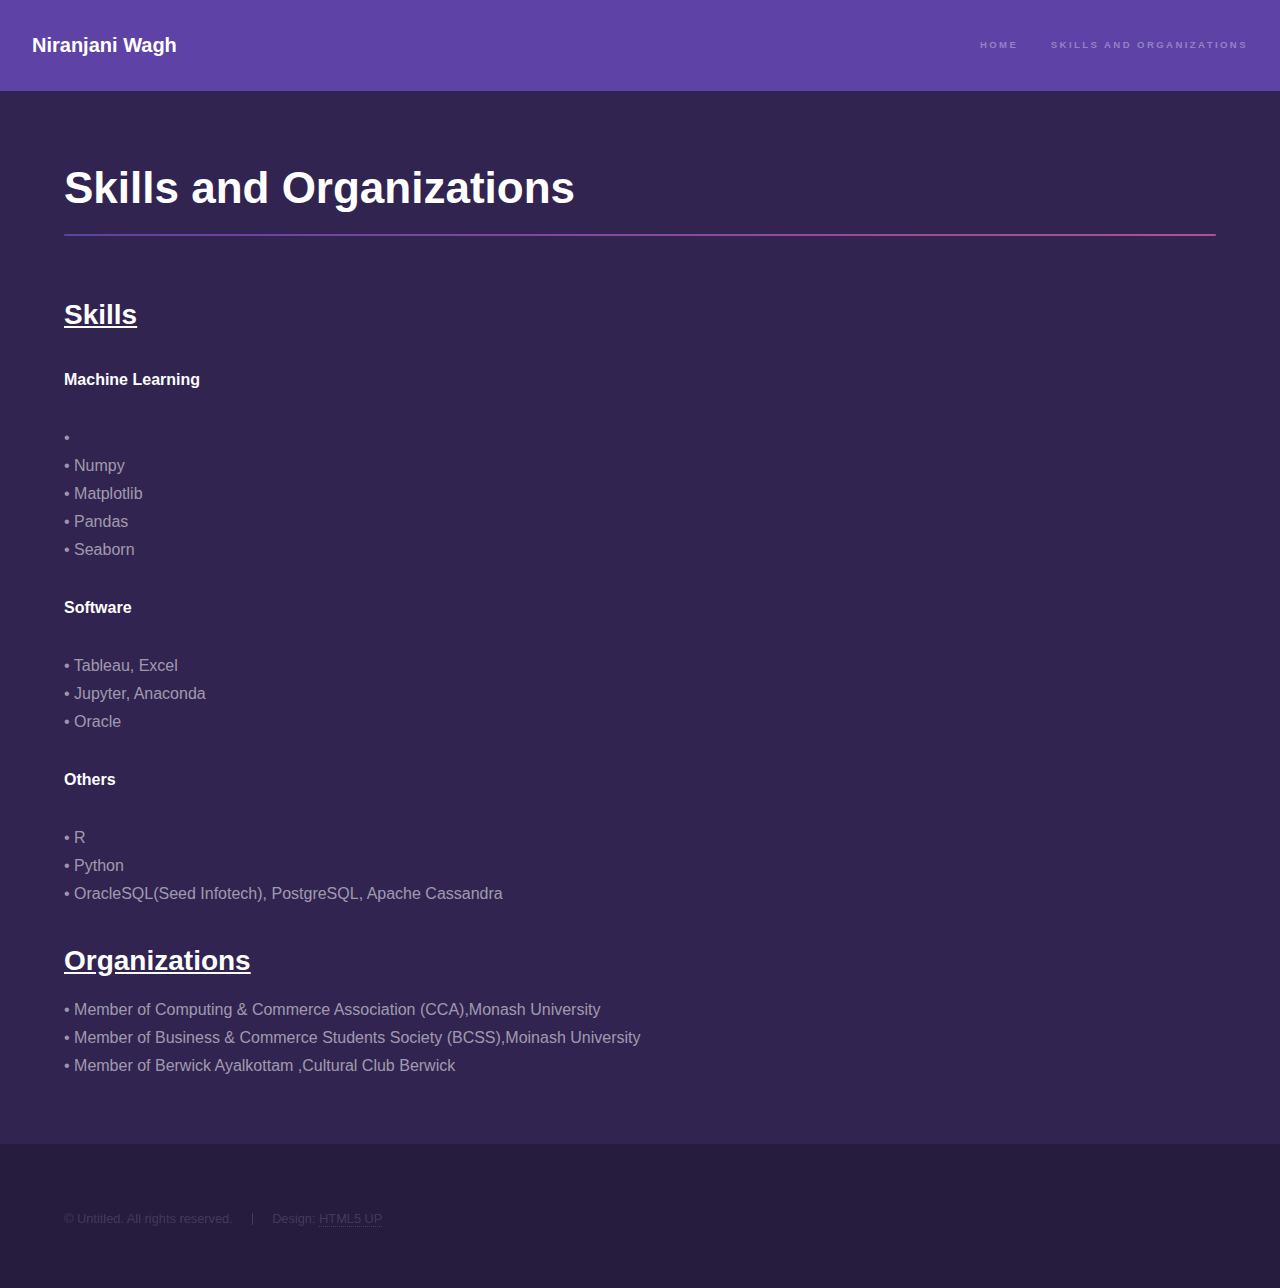
==== commit 35e69be7: "Update elements.html" ====
--- a/elements.html
+++ b/elements.html
@@ -1,102 +1,87 @@
 <!DOCTYPE HTML>
 <!--
-	Hyperspace by HTML5 UP
-	html5up.net | @ajlkn
-	Free for personal and commercial use under the CCA 3.0 license (html5up.net/license)
+Hyperspace by HTML5 UP
+html5up.net | @ajlkn
+Free for personal and commercial use under the CCA 3.0 license (html5up.net/license)
 -->
 <html>
-	<head>
-		<title>Elements - Hyperspace by HTML5 UP</title>
-		<meta charset="utf-8" />
-		<meta name="viewport" content="width=device-width, initial-scale=1, user-scalable=no" />
-		<link rel="stylesheet" href="assets/css/main.css" />
-		<noscript><link rel="stylesheet" href="assets/css/noscript.css" /></noscript>
-	</head>
-	<body class="is-preload">
+<head>
+<title>Elements - Hyperspace by HTML5 UP</title>
+<meta charset="utf-8" />
+<meta name="viewport" content="width=device-width, initial-scale=1, user-scalable=no" />
+<link rel="stylesheet" href="assets/css/main.css" />
+<noscript><link rel="stylesheet" href="assets/css/noscript.css" /></noscript>
+</head>
+<body class="is-preload">
 
-		<!-- Header -->
-			<header id="header">
-				<a href="index.html" class="title">Niranjani Wagh</a>
-				<nav>
-					<ul>
-						<li><a href="index.html">Home</a></li>
-						<li><a href="elements.html"  class="active">Skills and Organizations</a></li>
-					</ul>
-				</nav>
-			</header>
+<!-- Header -->
+<header id="header">
+<a href="index.html" class="title">Niranjani Wagh</a>
+<nav>
+<ul>
+<li><a href="index.html">Home</a></li>
+<li><a href="elements.html"  class="active">Skills and Organizations</a></li>
+</ul>
+</nav>
+</header>
 
-		<!-- Wrapper -->
-		<div id="wrapper">
+<!-- Wrapper -->
+<div id="wrapper">
 
-			<!-- Main -->
-				<section id="main" class="wrapper">
-					<div class="inner">
-						<h1 class="major">Skills and Organizations</h1>
-						<!-- <span class="image fit"><img src="images/DigitalNil.png" alt="" /></span> -->
-						<h2><u>Skills</u></h2>
-						<p><h4>Machine Learning</h4></p>
-						<p>•	Scikit-Learn<br>
-							•	Numpy<br>
-							•	Matplotlib<br>
-							•	Pandas<br>
-							•	Seaborn<br>
-							•	NLTK
-							</p>
-						<p><h4>Software</h4></p>
-						<p>•	Tableau, Excel<br>
-							•	Android Studio<br>
-							•	RapidMiner, Weka<br>
-							•	Jupyter, Anaconda<br>
-							•	Eclipse, VS Code<br>
-							•	Oracle
-							</p>
-						<p><h4>Others</h4></p>
-						<p>•	C, C++, Java, Python(Seed Infotech)<br>
-							•	PHP, Javascript<br>
-							•	MySQL(Seed Infotech), MongoDB, JSON
-							</p>
-						<h2><u>Organizations</u></h2>
-						<p>•	Member of ACM(Association of Computing Machinery), University of Southern California, Los Angeles<br>
-							•	President of C-Cube(Computer Cosmos Consortium, PCCOER)<br>
-							•	Student Co-ordinator of Training & Placement Cell, PCET<br>
-							•	Member of ACM(Association of Computing Machinery), Pimpri Chinchwad COE, Ravet<br>
-							•	Member of AIS(Association of Indian Students), University of Southern California,Los Angeles<br>
-							•	Member of NSS(National Service Scheme), PCCOER<br>
-							•	Member of Robinhood Army, India
+<!-- Main -->
+<section id="main" class="wrapper">
+<div class="inner">
+<h1 class="major">Skills and Organizations</h1>
+<!-- <span class="image fit"><img src="images/DigitalNil.png" alt="" /></span> -->
+<h2><u>Skills</u></h2>
+<p><h4>Machine Learning</h4></p>
+<p>•<br>
+• Numpy<br>
+• Matplotlib<br>
+• Pandas<br>
+• Seaborn<br>
 
-						</p>
-						<h2><u>Activities</u></h2>
-						<p>•	Participated in 'Women In Technology' session arranged by NASSCOM at Infosys, India<br>
-							•	Member of College Basketball team, PCCOER<br>
-							•	Won 8th prize in Streetplay competition arranged by Pune University<br>
-							•	Won 3rd prize in Scridic Writing Competition, India<br>
-							•	Completed Japnese N5 exam<br>
-							•	Managed a lot of events like PCKON 2018 and 2019(PCCOER), VIGAM 2018(PCCOER), BARC Event(Maharashtra)<br>
-							•	Managed an event by India Book of Records( Most copyrights in a day), PCCOER
-						</p>
+</p>
+<p><h4>Software</h4></p>
+<p>• Tableau, Excel<br>
+• Jupyter, Anaconda<br>
+• Oracle
+</p>
+<p><h4>Others</h4></p>
+<p>• R<br>
+• Python<br>
+• OracleSQL(Seed Infotech), PostgreSQL, Apache Cassandra
+</p>
+<h2><u>Organizations</u></h2>
+<p>
+• Member of Computing & Commerce Association (CCA),Monash University <br>
+• Member of Business & Commerce Students Society (BCSS),Moinash University<br>
+• Member of Berwick Ayalkottam ,Cultural Club Berwick<br>
+</p>
 
-					</div>
-				</section>
 
-		</div>
+</div>
+</section>
 
-	<!-- Footer -->
-		<footer id="footer" class="wrapper alt">
-			<div class="inner">
-				<ul class="menu">
-					<li>&copy; Untitled. All rights reserved.</li><li>Design: <a href="http://html5up.net">HTML5 UP</a></li>
-				</ul>
-			</div>
-		</footer>
+</div>
 
-	<!-- Scripts -->
-		<script src="assets/js/jquery.min.js"></script>
-		<script src="assets/js/jquery.scrollex.min.js"></script>
-		<script src="assets/js/jquery.scrolly.min.js"></script>
-		<script src="assets/js/browser.min.js"></script>
-		<script src="assets/js/breakpoints.min.js"></script>
-		<script src="assets/js/util.js"></script>
-		<script src="assets/js/main.js"></script>
+<!-- Footer -->
+<footer id="footer" class="wrapper alt">
+<div class="inner">
+<ul class="menu">
+<li>&copy; Untitled. All rights reserved.</li><li>Design: <a href="http://html5up.net">HTML5 UP</a></li>
+</ul>
+</div>
+</footer>
+
+<!-- Scripts -->
+<script src="assets/js/jquery.min.js"></script>
+<script src="assets/js/jquery.scrollex.min.js"></script>
+<script src="assets/js/jquery.scrolly.min.js"></script>
+<script src="assets/js/browser.min.js"></script>
+<script src="assets/js/breakpoints.min.js"></script>
+<script src="assets/js/util.js"></script>
+<script src="assets/js/main.js"></script>
 
 </body>
-</html>+</html>
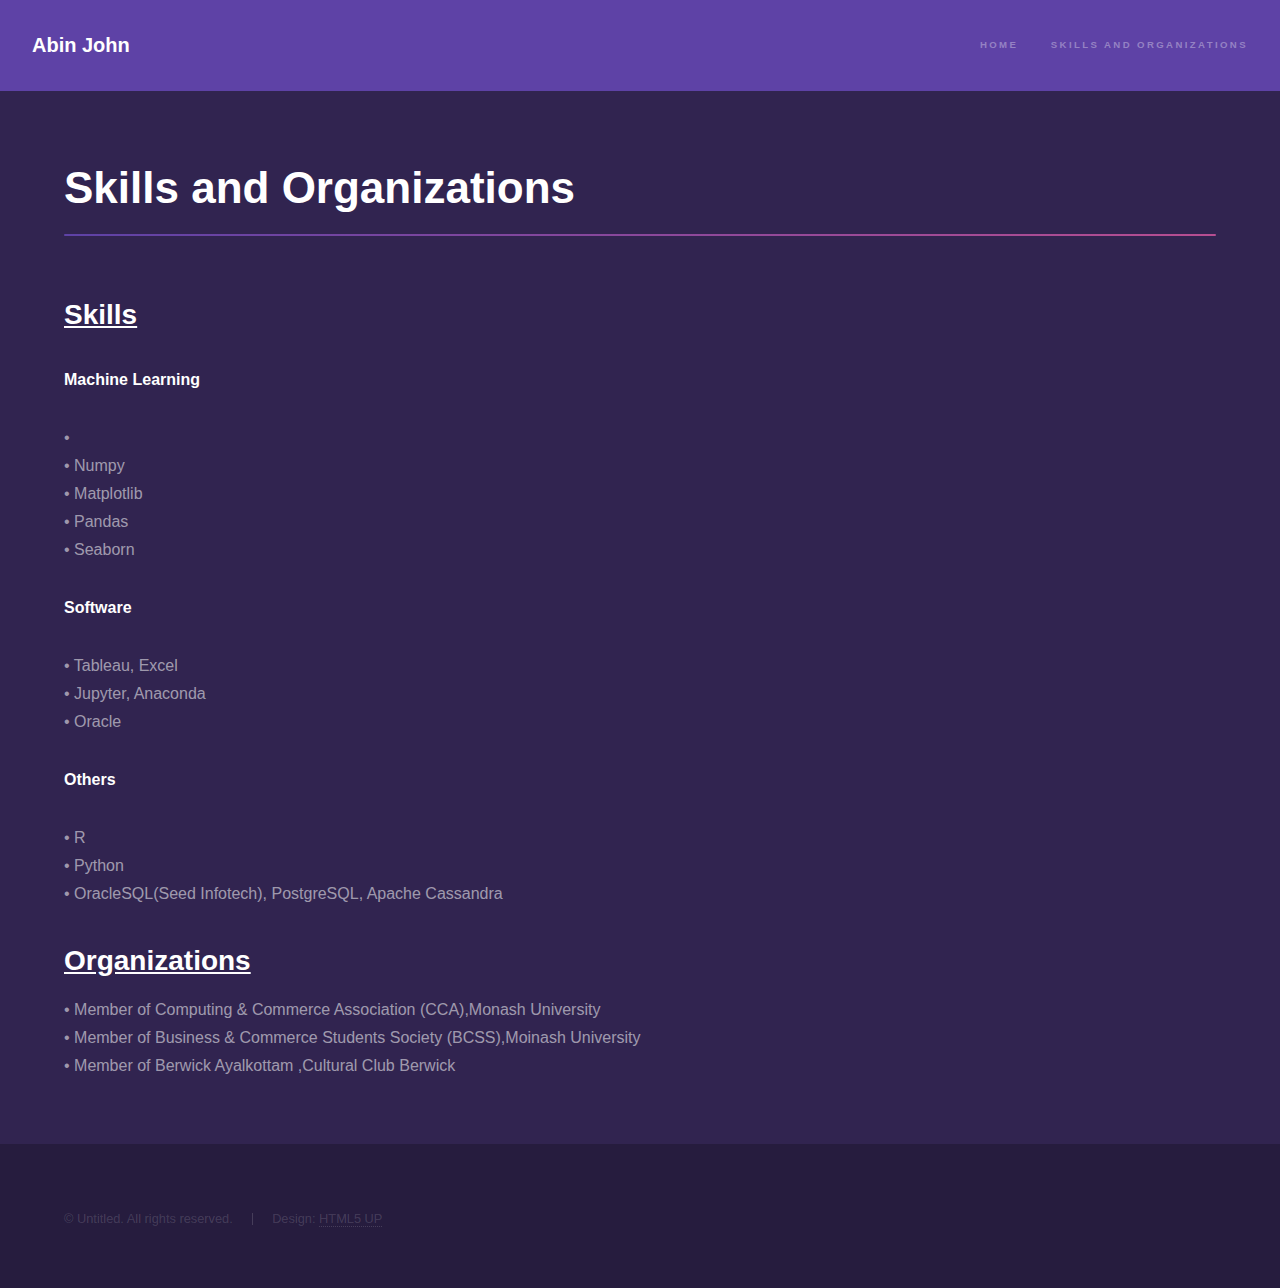
==== commit 0a1e1d7a: "Update elements.html" ====
--- a/elements.html
+++ b/elements.html
@@ -16,7 +16,7 @@
 
 <!-- Header -->
 <header id="header">
-<a href="index.html" class="title">Niranjani Wagh</a>
+<a href="index.html" class="title">Abin John</a>
 <nav>
 <ul>
 <li><a href="index.html">Home</a></li>
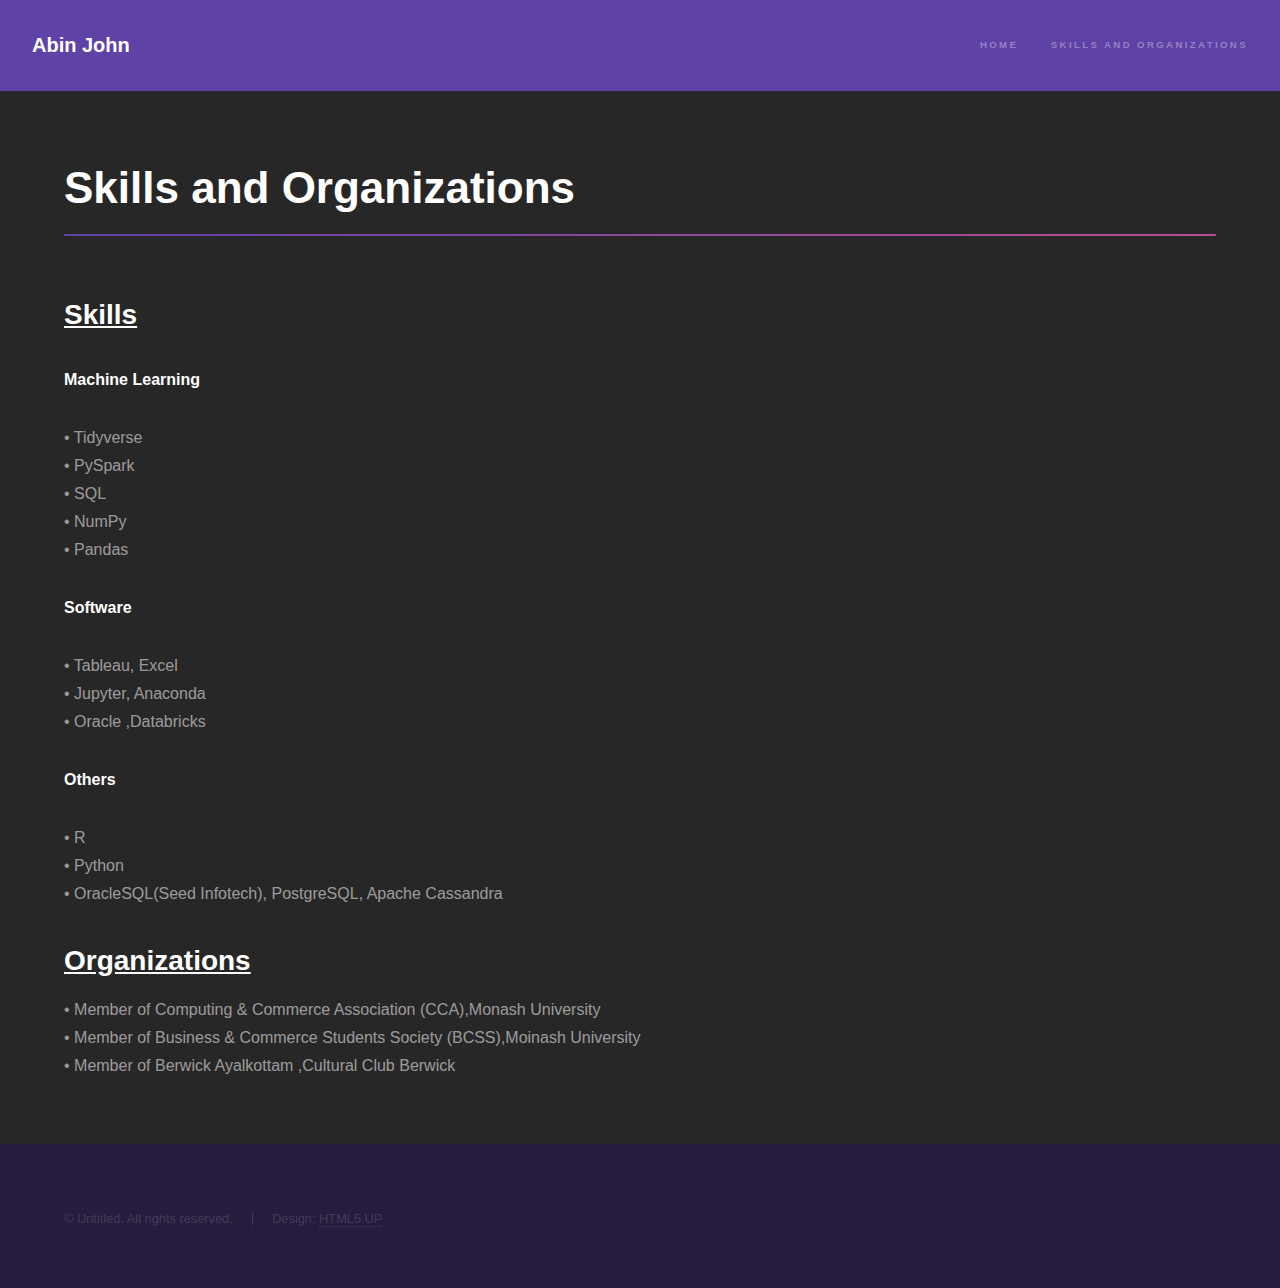
==== commit 2a2029b3: "Update elements.html" ====
--- a/elements.html
+++ b/elements.html
@@ -35,17 +35,18 @@
 <!-- <span class="image fit"><img src="images/DigitalNil.png" alt="" /></span> -->
 <h2><u>Skills</u></h2>
 <p><h4>Machine Learning</h4></p>
-<p>•<br>
-• Numpy<br>
-• Matplotlib<br>
+<p>• Tidyverse<br>
+  •  PySpark<br>
+• SQL<br>
+• NumPy<br>
 • Pandas<br>
-• Seaborn<br>
+
 
 </p>
 <p><h4>Software</h4></p>
 <p>• Tableau, Excel<br>
 • Jupyter, Anaconda<br>
-• Oracle
+• Oracle ,Databricks 
 </p>
 <p><h4>Others</h4></p>
 <p>• R<br>
--- a/assets/css/main.css
+++ b/assets/css/main.css
@@ -98,7 +98,7 @@
 	}
 
 	body {
-		background: #312450;
+		background:#282727;
 	}
 
 		body.is-preload *, body.is-preload *:before, body.is-preload *:after {
@@ -3250,27 +3250,27 @@
 		}
 
 		.wrapper.style1 {
-			background-color: #5e42a6;
+			background-color:#1f1a17;
 		}
 
 		.wrapper.style1-alt {
-			background-color: #493382;
+			background-color: #150202;
 		}
 
 		.wrapper.style2 {
-			background-color: #5052b5;
+			background-color: #2d2929;
 		}
 
 		.wrapper.style2-alt {
-			background-color: #3e4094;
+			background-color: #2d2929;
 		}
 
 		.wrapper.style3 {
-			background-color: #b74e91;
+			background-color: #2d2929;
 		}
 
 		.wrapper.style3-alt {
-			background-color: #953d75;
+			background-color: #2d2929;
 		}
 
 		.wrapper.fullscreen {
@@ -3534,7 +3534,7 @@
 
 	#sidebar {
 		padding: 2.5em 2.5em 0.5em 2.5em ;
-		background: #312450;
+		background: #150202;
 		cursor: default;
 		height: 100vh;
 		left: 0;
@@ -3771,11 +3771,11 @@
 			}
 
 			#sidebar nav a:before {
-				background: #3c2c62;
+				background: #6c2222;
 			}
 
 			#sidebar nav a:after {
-				background-image: -moz-linear-gradient(to right, #5e42a6, #b74e91);
+				background-image: -moz-linear-gradient(to right,#fff7f4,#fe0f0f);
 				background-image: -webkit-linear-gradient(to right, #5e42a6, #b74e91);
 				background-image: -ms-linear-gradient(to right, #5e42a6, #b74e91);
 				background-image: linear-gradient(to right, #5e42a6, #b74e91);
@@ -3884,7 +3884,7 @@
 
 	#intro {
 		background-attachment: fixed;
-		background-image: url("images/intro.svg");
+		/*background-image: url("images/intro.svg");*/
 		background-position: top right;
 		background-repeat: no-repeat;
 		background-size: 100% 100%;
@@ -3916,4 +3916,4 @@
 				background-attachment: scroll;
 			}
 
-		}+		}
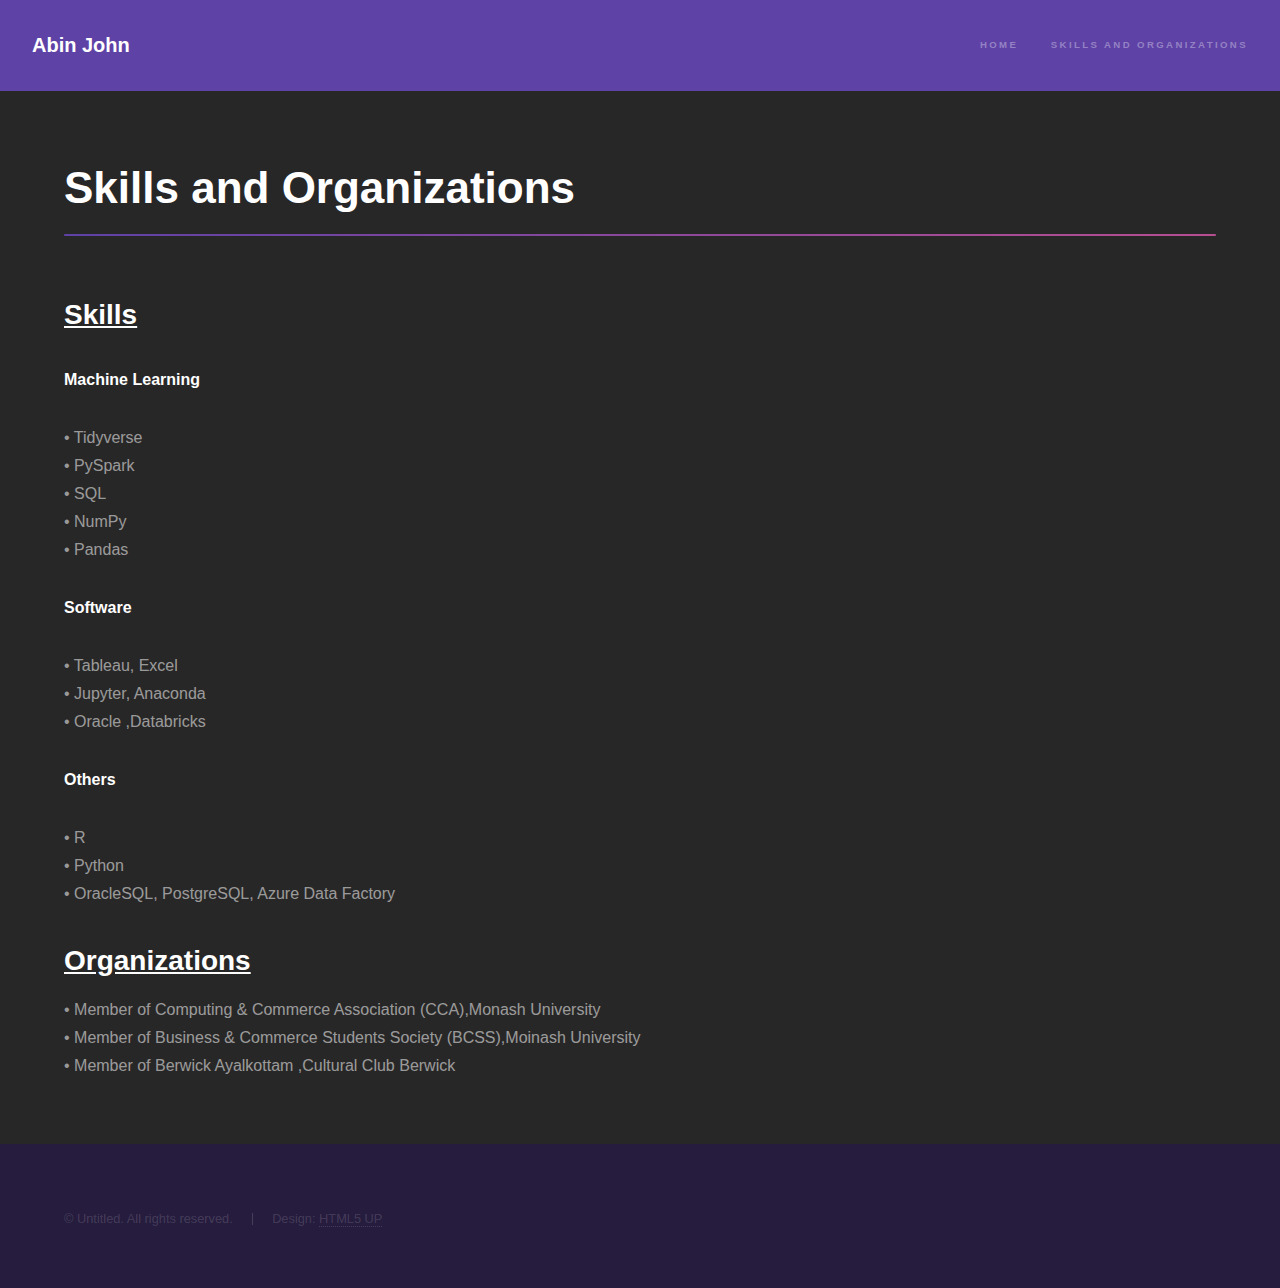
==== commit 01d1645f: "Update elements.html" ====
--- a/elements.html
+++ b/elements.html
@@ -51,7 +51,7 @@
 <p><h4>Others</h4></p>
 <p>• R<br>
 • Python<br>
-• OracleSQL(Seed Infotech), PostgreSQL, Apache Cassandra
+• OracleSQL, PostgreSQL, Azure Data Factory
 </p>
 <h2><u>Organizations</u></h2>
 <p>
